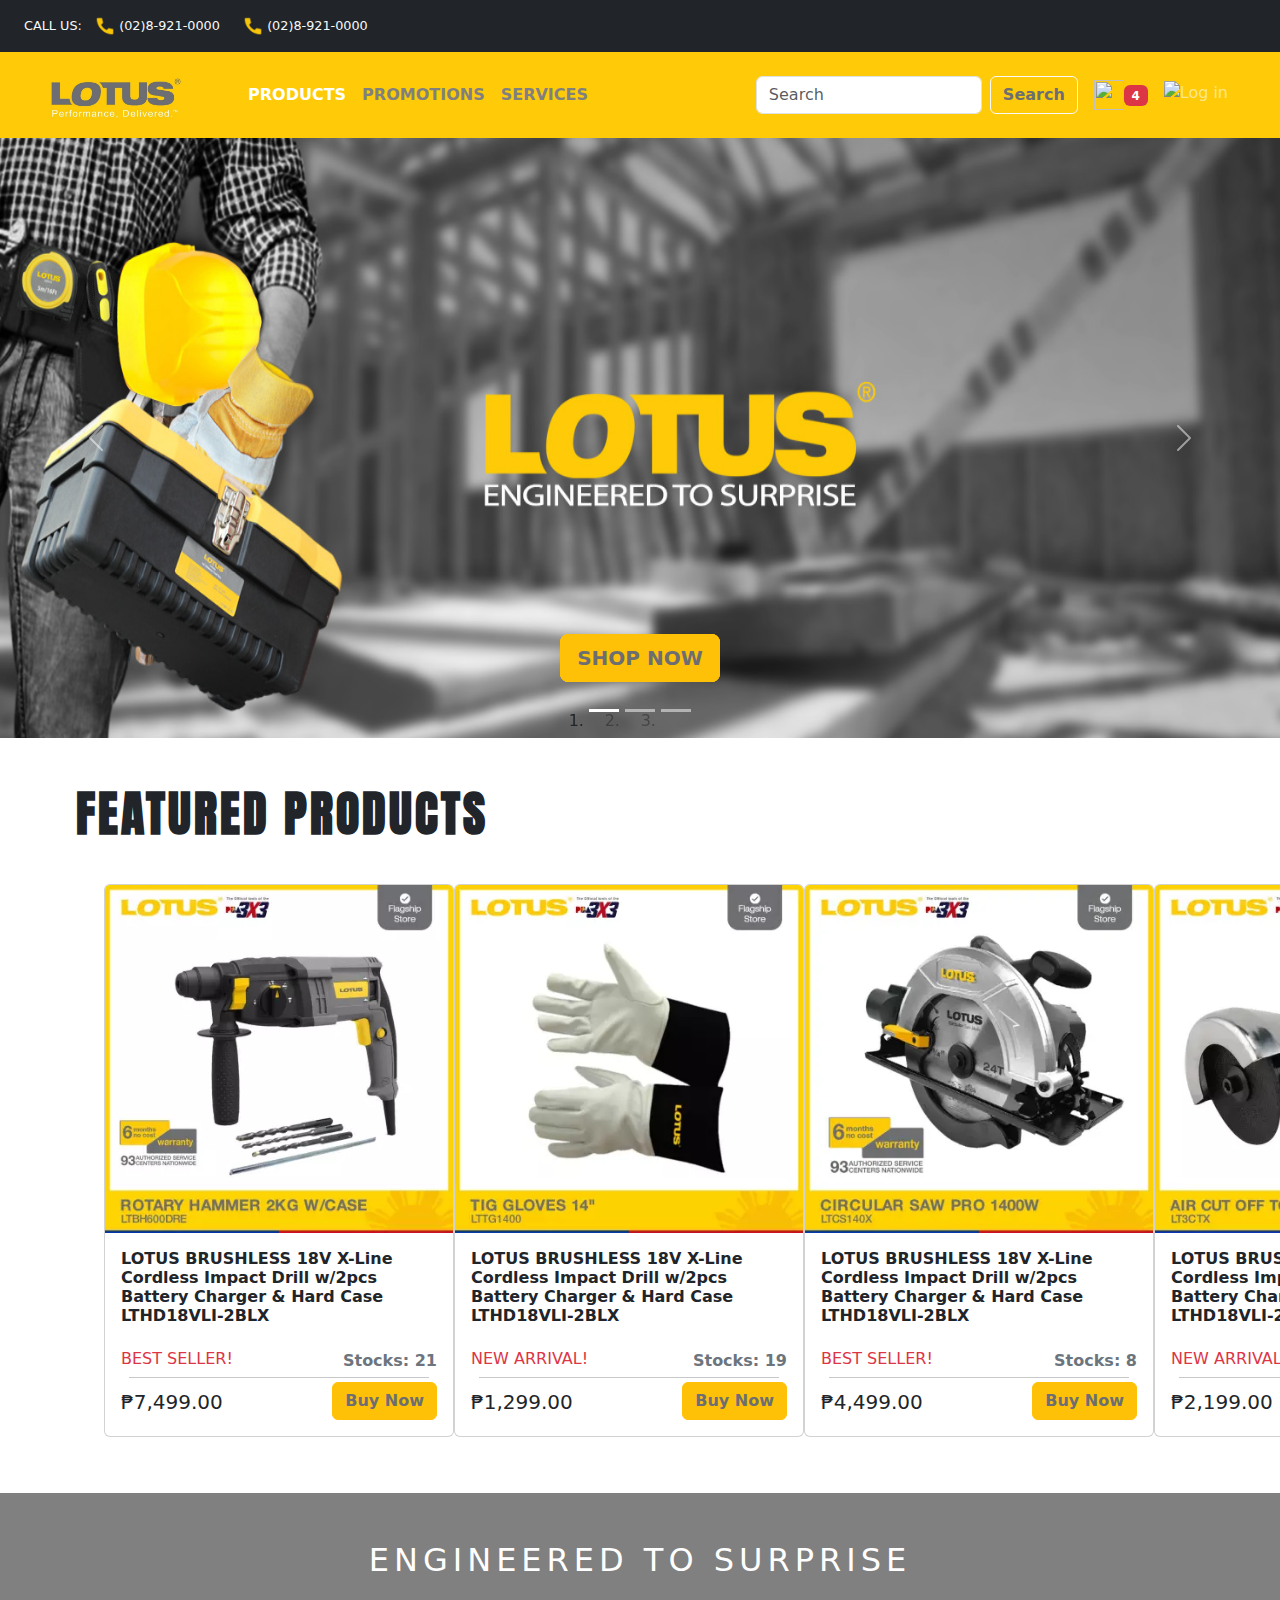
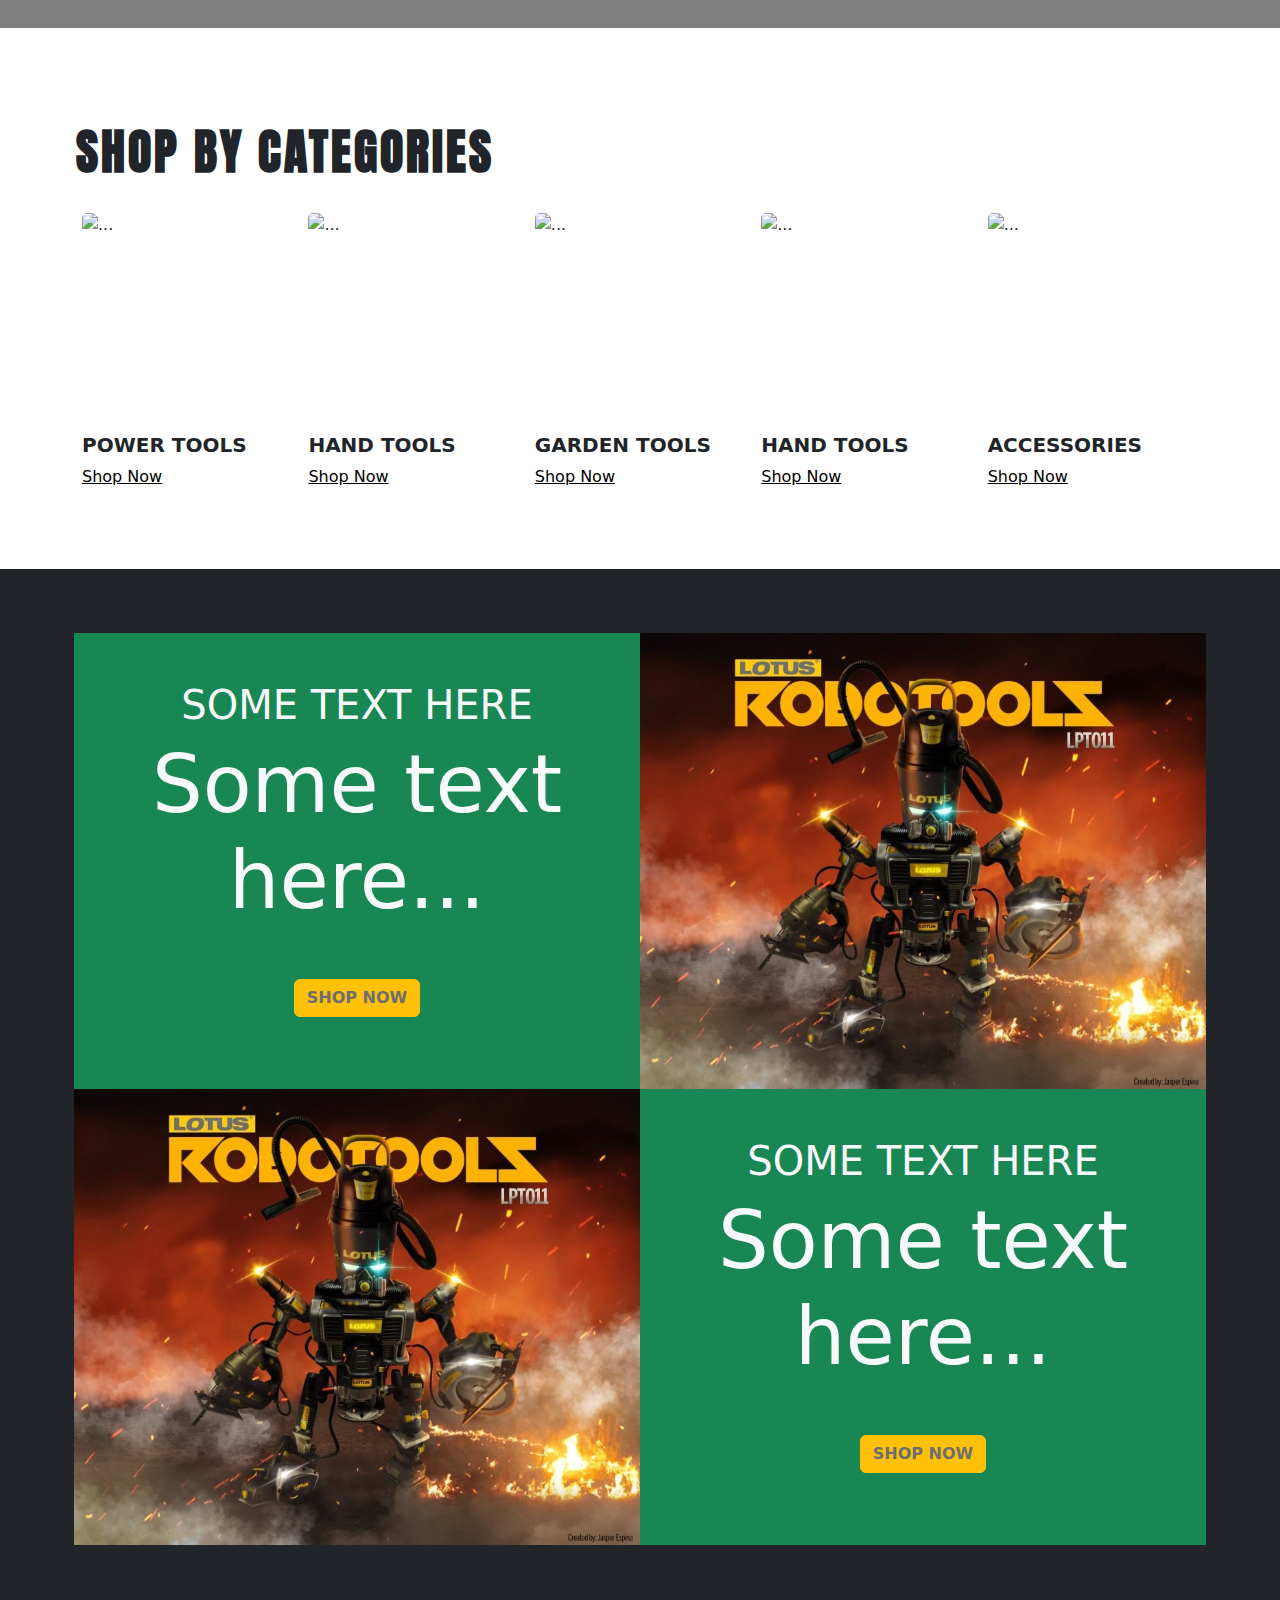
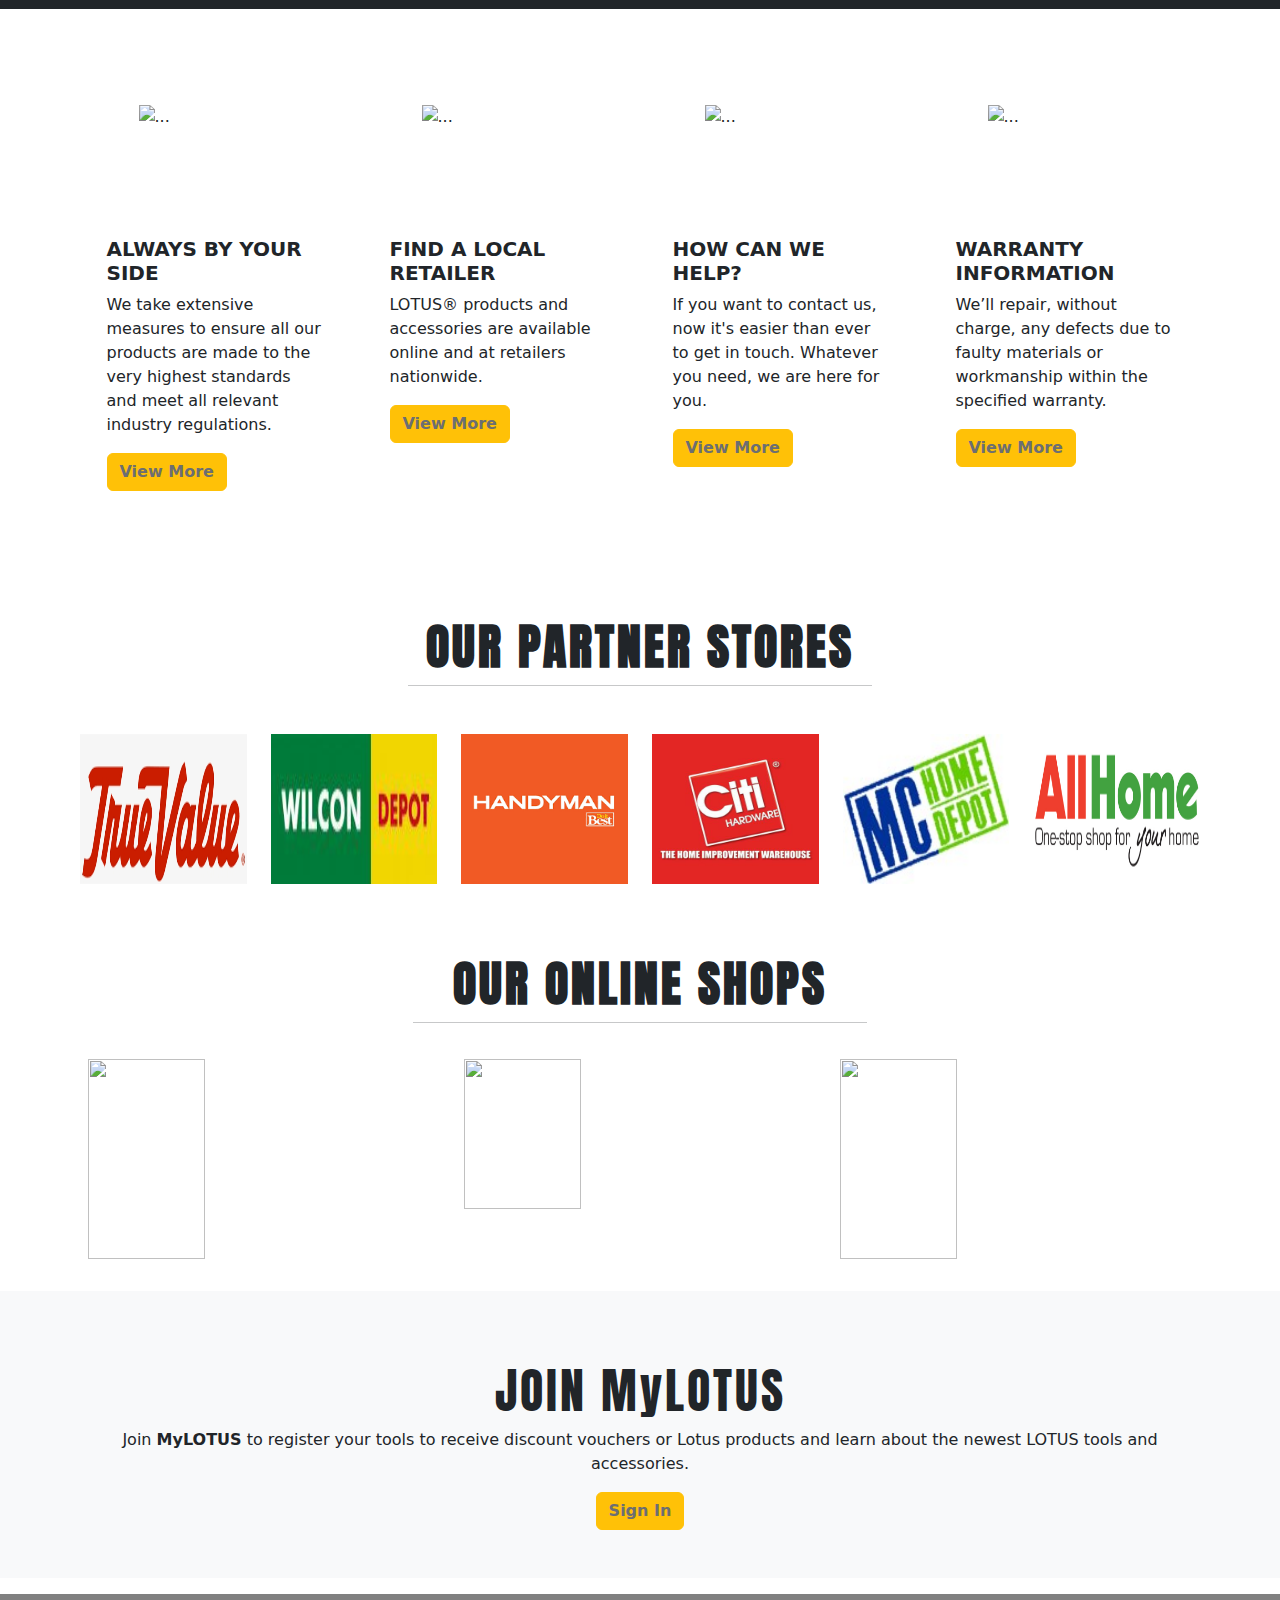
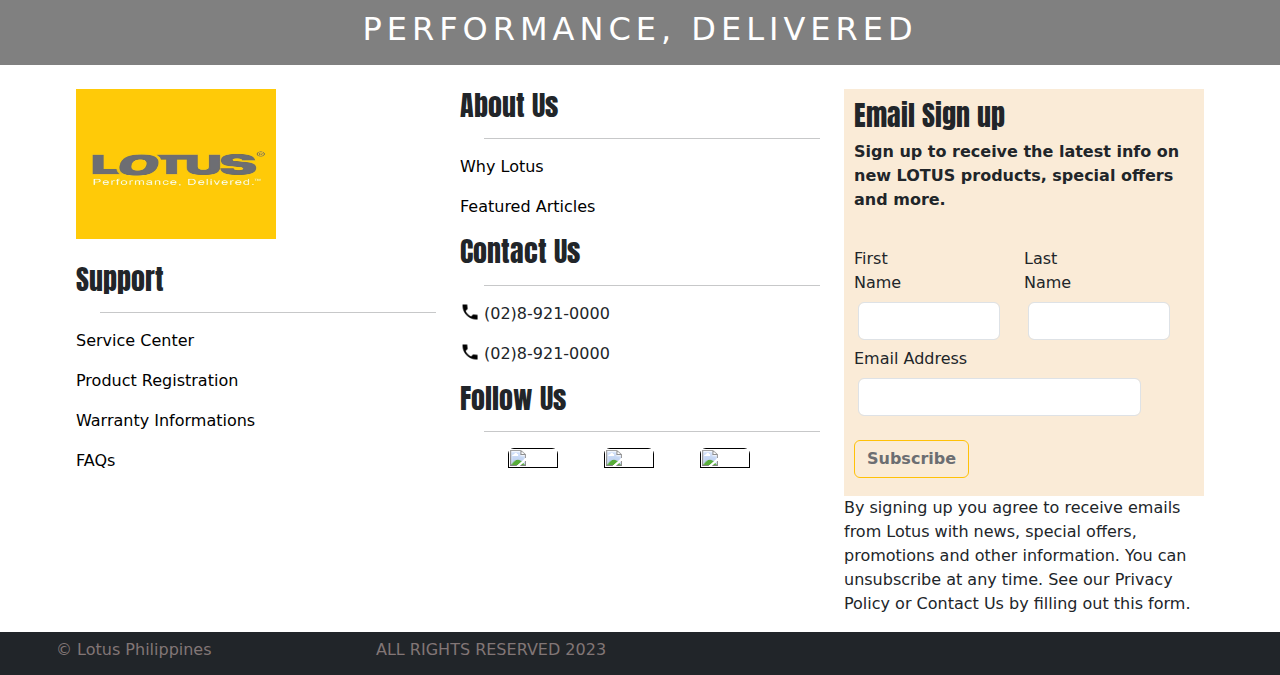
==== index.html @ 12a21626 "first commit" ====
<!DOCTYPE html>
<html lang="en">
<head>
    <meta charset="UTF-8">
    <meta http-equiv="X-UA-Compatible" content="IE=edge">
    <meta name="viewport" content="width=device-width, initial-scale=1.0">
    <title>LOTUS Philippines</title>
    <link href="https://cdn.jsdelivr.net/npm/bootstrap@5.0.2/dist/css/bootstrap.min.css" rel="stylesheet">
    <link rel="preconnect" href="https://fonts.googleapis.com">
    <link rel="preconnect" href="https://fonts.gstatic.com" crossorigin>
    <link href="https://fonts.googleapis.com/css2?family=Anton&display=swap" rel="stylesheet">
    <script src="https://cdn.jsdelivr.net/npm/bootstrap@5.2.3/dist/js/bootstrap.bundle.min.js"></script>
    <link rel="stylesheet" href="./css/style.css">
</head>
<body>
    <header>
        <div class="container-fluid bg-dark text-light">
            <div class="header-cont d-flex gap-3 px-4 py-3 align-content-center">
                <div class="row">
                    <p class="col-md-2 p-0 m-0 text-nowrap">CALL US:</p>
                        <div class="col-md-5 d-flex gap-1">
                            <img width="20px" height="20px" src="./projectassets/icons8-phone-24.png" alt="">
                            <p class="text-nowrap p-0 m-0">(02)8-921-0000</p>
                        </div>
                    <div class="col-md-5 d-flex gap-1">
                        <img width="20px" height="20px" src="./projectassets/icons8-phone-24.png"" alt="">
                        <p class="text-nowrap p-0 m-0">(02)8-921-0000</p>
                    </div>
                </div>
                <div class="d-flex gap-3 align-content-center ms-auto">
                    <a href="#">
                        <img width="25px" src="https://cdn3.iconfinder.com/data/icons/2018-social-media-logotypes/1000/2018_social_media_popular_app_logo_facebook-256.png" alt="">
                    </a>
                    <a href="#">
                        <img width="25px" src="https://cdn2.iconfinder.com/data/icons/social-media-2285/512/1_Twitter3_colored_svg-512.png" alt="">
                    </a>
                    <a href="#">
                        <img width="25px" src="https://cdn2.iconfinder.com/data/icons/social-media-2285/512/1_Instagram_colored_svg_1-128.png" alt="">
                    </a>
                </div>
            </div>
        </div>
    </header>
    <nav class="navbar sticky-top m-0 navbar-expand-lg navbar-dark">
        <div class="container-fluid mx-4">
            <a href="index.html" class="navbar-brand me-5 px-2">
                <img class="wish-zoom" width="140px" height="60px" src="./projectassets/logo-1.jpg" alt="">
            </a>
            <button type="button" class="navbar-toggler" data-bs-toggle="collapse" data-bs-target="#navbarCollapse">
                <span class="navbar-toggler-icon"></span>
            </button>
            <div class="collapse navbar-collapse" id="navbarCollapse">
                <div class="navbar-custom navbar-nav">
                    <a href="./Products.html" class="ms-auto nav-item nav-link active">PRODUCTS</a>
                    <a href="Promotions.html" class="ms-auto nav-item nav-link">PROMOTIONS</a>
                    <a href="services.html" class="ms-auto nav-item nav-link">SERVICES</a>
                </div>
                    <form class="d-flex ms-auto">
                        <input type="text" class="form-control me-sm-2" placeholder="Search">
                        <button type="submit" class="btn btn-outline-light">Search</button>
                    </form>
                    <div class="navbar-nav m-2">
                        <a href="#modalScrollableCenter" data-bs-toggle="modal" class="wish-zoom ms-auto nav-item nav-link"><img width="30px" height="30px" src="https://cdn3.iconfinder.com/data/icons/jolly-icons-free/64/cart_64.png" alt=""><span class="badge bg-danger">4</span></a>
                        <a class="ms-auto wish-zoom nav-item nav-link" href="#modalSignin"  data-bs-toggle="modal"><img width="30px" height="30px" src="https://cdn4.iconfinder.com/data/icons/glyphs/24/icons_user-64.png" alt="Log in"></a>
                </div>
                </div>
            </div>
        </div>
        <!-----------CART Modal-------->
        <div class="modal" id="modalScrollableCenter">
            <div class="modal-dialog modal-lg modal-dialog-centered modal-dialog-scrollable">
            <div class="modal-content rounded-4 shadow-lg">
                <!-- Modal Header -->
                <div class="modal-header mx-3">
                <h3 class="modal-title">Your Cart</h3>
                <button type="button" class="btn-close" data-bs-dismiss="modal"></button>
                </div>
                <div class="modal-body mx-3">
                    <div class="d-md-flex gap-2"><img width="50px" height="50px" src="./projectassets/acc1.jpg" alt=""><p class="mb-0 fw-bolder ms-3">LOTUS BRUSHLESS 18V X-Line Cordless Impact Drill w/2pcs Battery Charger & Hard Case LTHD18VLI-2BLX</p>
                        <button type="button" class="py-0 text-nowrap btn-sm btn btn-danger text-light">Cancel</button>
                        <button type="button" data-bs-target="" class="py-0 text-nowrap btn-sm btn btn-primary text-light" data-href="checkout.html">Check-out</button></div>
                    <hr>
                    <div class="d-md-flex gap-2"><img width="50px" height="50px" src="./projectassets/acc2.jpg" alt=""><p class="mb-0 fw-bolder  ms-3">LOTUS BRUSHLESS 18V X-Line Cordless Impact Drill w/2pcs Battery Charger & Hard Case LTHD18VLI-2BLX</p>
                        <button type="button" class="py-0 text-nowrap btn-sm btn btn-danger text-light">Cancel</button>
                        <button type="button" class="py-0 text-nowrap btn-sm btn btn-primary text-light">Check-out</button></div>
                    <hr>
                    <div class="d-md-flex gap-2"><img width="50px" height="50px" src="./projectassets/acc3.jpg" alt=""><p class="mb-0 fw-bolder  ms-3">LOTUS BRUSHLESS 18V X-Line Cordless Impact Drill w/2pcs Battery Charger & Hard Case LTHD18VLI-2BLX</p>
                        <button type="button" class="py-0 text-nowrap btn-sm btn btn-danger text-light">Cancel</button>
                        <button type="button" class="py-0 text-nowrap btn-sm btn btn-primary text-light">Check-out</button></div>
                    <hr>
                    <div class="d-md-flex gap-2"><img width="50px" height="50px" src="./projectassets/acc1.jpg" alt=""><p class="mb-0 fw-bolder  ms-3">LOTUS BRUSHLESS 18V X-Line Cordless Impact Drill w/2pcs Battery Charger & Hard Case LTHD18VLI-2BLX</p>
                        <button type="button" class="py-0 text-nowrap btn-sm btn btn-danger text-light">Cancel</button>
                        <button type="button" class="py-0 text-nowrap btn-sm btn btn-primary text-light">Check-out</button></div>
                    <hr>
                    <div class="modal-co d-md-flex gap-2"><img width="50px" height="50px" src="./projectassets/acc2.jpg" alt=""><p class="mb-0 fw-bolder  ms-3">LOTUS BRUSHLESS 18V X-Line Cordless Impact Drill w/2pcs Battery Charger & Hard Case LTHD18VLI-2BLX</p>
                        <button type="button gap-2" class="py-0 text-nowrap btn-sm btn btn-success" disabled>Checked-out</button>
                    </div>
                    <hr>
                    <div class="modal-co d-md-flex gap-2"><img width="50px" height="50px" src="./projectassets/acc3.jpg" alt=""><p class="mb-0 fw-bolder ms-3">LOTUS BRUSHLESS 18V X-Line Cordless Impact Drill w/2pcs Battery Charger & Hard Case LTHD18VLI-2BLX</p>
                        <button type="button" class="py-0 text-nowrap btn-sm btn btn-danger" disabled>Cancelled</button>
                    </div>
                    <hr>
                    <div class="modal-co d-md-flex gap-2"><img width="50px" height="50px" src="./projectassets/acc3.jpg" alt=""><p class="mb-0 fw-bolder ms-3">LOTUS BRUSHLESS 18V X-Line Cordless Impact Drill w/2pcs Battery Charger & Hard Case LTHD18VLI-2BLX</p>
                        <button type="button" class="py-0 text-nowrap btn-sm btn btn-danger" disabled>Cancelled</button>
                    </div>
                </div>
            <!-- Modal footer -->
            <div class="modal-footer mx-3">
                <a class="util-btn fw-bolder text-light btn btn-warning" href="Products.html#products">ADD MORE TO CART</a>
                <a class="util-btn fw-bolder text-light btn btn-success" href="checkout.html">CHECK-OUT</a>

        </div>
      </div>
    </div>
  </div>
        <!----------Log-in Modal -->
<div class="modal modal-signin bg-opacity-25" tabindex="-1" role="dialog" id="modalSignin">
    <div class="modal-dialog modal-dialog-centered modal-dialog-scrollable">
      <div class="modal-content rounded-5 shadow">
        <div class="modal-header p-5 pb-4 border-bottom-0">
          <!-- <h1 class="modal-title fs-5" >Modal title</h1> -->
          <h4 class="fw-bold mb-0 fs-2">MyLOTUS Account</h4>
          <button type="button" class="btn-close" data-bs-dismiss="modal" aria-label="Close"></button>
        </div>
        <div class="modal-body p-5 pt-0">
          <form class="my-4">
            <div class="form-floating mb-3">
              <input type="email" class="form-control rounded-3" id="floatingInput" placeholder="name@example.com">
              <label for="floatingInput">Email address</label>
            </div>
            <div class="form-floating mb-3">
              <input type="password" class="form-control rounded-3" id="floatingPassword" placeholder="Password">
              <label for="floatingPassword">Password</label>
            </div>
            <input type="checkbox" value="lsRememberMe" id="rememberMe"> <label for="rememberMe">Remember me</label>
            <a href="myAccount.html" class="w-100 my-2 btn btn-lg rounded-3 btn-warning" type="submit">Sign in</a>
            
            <small class="text-muted">By clicking Sign in, you agree to the terms of use.</small>
            <hr class="my-4 mx-3">
            <a class="text-center text-dark text-decoration-none" href="Create-Account.html"><h4><span class="text-muted">Not a member? </span>Register</h4></a>
            <h5 class="my-3 text-center">or sign in with</h5>
            <div class="d-flex gap-4 justify-content-center">
                <a href="#">
                    <img width="50" class="p-0" src="https://cdn1.iconfinder.com/data/icons/social-media-2285/512/Colored_Facebook3_svg-512.png" alt="">
                </a>
                <a href="#">
                    <img width="50" class="p-0" src="https://cdn2.iconfinder.com/data/icons/social-icons-33/128/Google-512.png" alt="">
                </a>
                <a href="#">
                    <img width="50" class="p-0" src="https://cdn2.iconfinder.com/data/icons/social-media-2285/512/1_Instagram_colored_svg_1-512.png" alt="">
                </a>
            </div>
          </form>
        </div>
      </div>
    </div>
  </div>
    </nav>
    <main>
        <!-------Carousel-->
        <section class="carousel-inner">
                <div id="myCarousel" class="carousel slide" data-bs-ride="carousel">
                    <!-- Carousel indicators -->
                    <ol class="carousel-indicators">
                        <li data-bs-target="#myCarousel" data-bs-slide-to="0" class="active"></li>
                        <li data-bs-target="#myCarousel" data-bs-slide-to="1"></li>
                        <li data-bs-target="#myCarousel" data-bs-slide-to="2"></li>
                    </ol>
                
                    <!-- Wrapper for carousel items -->
                    <div class="carousel-inner">
                        <div class="carousel-item active">
                            <img height="600vh" src="./projectassets/bg-photo1.jpg" class="d-block w-100" alt="Slide 1">
                        </div>
                        <div class="container">
                            <div class="carousel-caption text-center">
                              <p><a class="util-btn btn-lg btn btn-warning" href="#shop-now">SHOP NOW</a></p>
                            </div>
                        </div>
                        <div class="carousel-item">
                            <img height="600vh" src="./projectassets/handtools-bg.png" class="d-block w-100" alt="Slide 2">
                        </div>
                        <div class="container">
                            <div class="carousel-caption text-center">
                              <p><a class="util-btn btn-lg btn btn-warning" href="#shop-now">SHOP NOW</a></p>
                            </div>
                        </div>
                        <div class="carousel-item">
                            <img height="600vh" src="./projectassets/bg-photo6.jpg" class="d-block w-100" alt="Slide 3">
                        </div>
                        <div class="container">
                            <div class="carousel-caption text-center">
                              <p><a class="util-btn btn-lg btn btn-warning" href="#shop-now">SHOP NOW</a></p>
                            </div>
                        </div>
                    </div>
                
                    <!-- Carousel controls -->
                    <a class="carousel-control-prev" href="#myCarousel" data-bs-slide="prev">
                        <span class="carousel-control-prev-icon"></span>
                    </a>
                    <a class="carousel-control-next" href="#myCarousel" data-bs-slide="next">
                        <span class="carousel-control-next-icon"></span>
                    </a>
                </div>
        </section>
        <!-------Features-->
        <section>
            <div class="container-fluid">
               <h2 class="fw-bolder feat-font text-start pb-4 pt-5 px-3 mx-5""> FEATURED PRODUCTS</h2>
            </div>
            <div class="container-inner mx-5 mt-2 mb-5">
        <swiper-container class="mySwiper mx-5 px-2 py-2" init="false">
        <swiper-slide>
            <div class="card" style="width: 350px;">
                <a href="Item-Info.html"><img width="250px" src="./projectassets/powertools1.jpg" class="img-zoom card-img-top" alt="Sample Image"></a>
                <div class="card-body text-left">
                    <h6 class="card-title fw-bold">LOTUS BRUSHLESS 18V X-Line Cordless Impact Drill w/2pcs Battery Charger & Hard Case LTHD18VLI-2BLX</h6>
                    <div class="d-flex justify-content-between">
                        <h6 class="mt-3 mb-0 text-danger">BEST SELLER!</h6>
                        <p class="mt-3 mb-0 fw-bolder text-secondary">Stocks: 21</p>
                    </div>
                        <hr class="mx-2 my-1">
                            <div class="d-flex justify-content-between">
                                <h5 class="mt-2 mb-0">₱7,499.00</h5>
                                <a href="checkout.html" class="feat-btn btn btn-warning">Buy Now</a>
                            </div>
                </div>
            </div>
        </swiper-slide>
        <swiper-slide>
            <div class="card" style="width: 350px;">
                <a href="Item-Info.html">
                    <img src="./projectassets/safety3.jpg" class="img-zoom card-img-top" alt="Sample Image"></a>
                <div class="card-body text-left">
                <h6 class="card-title fw-bold">LOTUS BRUSHLESS 18V X-Line Cordless Impact Drill w/2pcs Battery Charger & Hard Case LTHD18VLI-2BLX</h6>
                <div class="d-flex justify-content-between">
                    <h6 class="mt-3 mb-0 text-danger">NEW ARRIVAL!</h6>
                    <p class="mt-3 mb-0 fw-bolder text-secondary">Stocks: 19</p>
                </div>
                    <hr class="mx-2 my-1">
                        <div class="d-flex justify-content-between">
                            <h5 class="mt-2 mb-0">₱1,299.00</h5>
                                <a href="checkout.html" class="feat-btn btn btn-warning">Buy Now</a>
                            </div>
                </div>
            </div>
        </swiper-slide>
        <swiper-slide>
            <div class="card" style="width: 350px;">
                <a href="Item-Info.html">
                    <img src="./projectassets/powertools3.jpg" class="img-zoom card-img-top" alt="Sample Image"></a>
                <div class="card-body text-left">
                    <h6 class="card-title fw-bold">LOTUS BRUSHLESS 18V X-Line Cordless Impact Drill w/2pcs Battery Charger & Hard Case LTHD18VLI-2BLX</h6>
                    <div class="d-flex justify-content-between">
                        <h6 class="mt-3 mb-0 text-danger">BEST SELLER!</h6>
                        <p class="mt-3 mb-0 fw-bolder text-secondary">Stocks: 8</p>
                    </div>
                            <hr class="mx-2 my-1">
                            <div class="d-flex justify-content-between">
                                <h5 class="mt-2 mb-0">₱4,499.00</h5>
                                <a href="checkout.html" class="feat-btn btn btn-warning">Buy Now</a>
                            </div>
                </div>
            </div>
        </swiper-slide>
        <swiper-slide>
            <div class="card" style="width: 350px;">
                <a href="Item-Info.html">
                    <img src="./projectassets/powertools4.jpg" class="img-zoom card-img-top" alt="Sample Image"></a>
                <div class="card-body text-left">
                    <h6 class="card-title fw-bold">LOTUS BRUSHLESS 18V X-Line Cordless Impact Drill w/2pcs Battery Charger & Hard Case LTHD18VLI-2BLX</h6>
                    <div class="d-flex justify-content-between">
                        <h6 class="mt-3 mb-0 text-danger">NEW ARRIVAL!</h6>
                        <p class="mt-3 mb-0 fw-bolder text-secondary">Stocks: 15</p>
                    </div>
                            <hr class="mx-2 my-1">
                            <div class="d-flex justify-content-between">
                                <h5 class="mt-2 mb-0">₱2,199.00</h5>
                                <a href="checkout.html" class="feat-btn btn btn-warning">Buy Now</a>
                            </div>
                </div>
            </div> 
        </swiper-slide>
        <swiper-slide>
            <div class="card" style="width: 350px;">
                <a href="Item-Info.html">
                    <img src="./projectassets/powertools5.jpg" class="img-zoom card-img-top" alt="Sample Image"></a>
                <div class="card-body text-left">
                    <h6 class="card-title fw-bold">LOTUS BRUSHLESS 18V X-Line Cordless Impact Drill w/2pcs Battery Charger & Hard Case LTHD18VLI-2BLX</h6>
                    <div class="d-flex justify-content-between">
                        <h6 class="mt-3 mb-0 text-danger">NEW ARRIVAL!</h6>
                        <p class="mt-3 mb-0 fw-bolder text-secondary">Stocks: 32</p>
                    </div>
                            <hr class="mx-2 my-1">
                            <div class="d-flex justify-content-between">
                                <h5 class="mt-2 mb-0">₱3,999.00</h5>
                                <a href="checkout.html" class="feat-btn btn btn-warning">Buy Now</a>
                            </div>
                </div>
            </div>
        </swiper-slide>
        <swiper-slide>
            <div class="card" style="width: 350px;">
                <a href="Item-Info.html">
                    <img src="./projectassets/safety2.jpg" class="img-zoom card-img-top" alt="Sample Image"></a>
                <div class="card-body text-left">
                    <h6 class="card-title fw-bold">LOTUS BRUSHLESS 18V X-Line Cordless Impact Drill w/2pcs Battery Charger & Hard Case LTHD18VLI-2BLX</h6>
                    <div class="d-flex justify-content-between">
                        <h6 class="mt-3 mb-0 text-danger">BEST SELLER!</h6>
                        <p class="mt-3 mb-0 fw-bolder text-secondary">Stocks: 2</p>
                    </div>
                    <hr class="mx-2 my-1">
                    <div class="d-flex justify-content-between">
                        <h5 class="mt-2 mb-0">₱2,499.00</h5>
                        <a href="checkout.html" class="feat-btn btn btn-warning">Buy Now</a>
                    </div>
                </div>
            </div>
        </swiper-slide>
        <swiper-slide>
            <div class="card" style="width: 350px;">
                <a href="Item-Info.html">
                    <img src="./projectassets/powertools4.jpg" class="img-zoom card-img-top" alt="Sample Image"></a>
                <div class="card-body text-left">
                    <h6 class="card-title fw-bold">LOTUS BRUSHLESS 18V X-Line Cordless Impact Drill w/2pcs Battery Charger & Hard Case LTHD18VLI-2BLX</h6>
                    <div class="d-flex justify-content-between">
                        <h6 class="mt-3 mb-0 text-danger">NEW ARRIVAL!</h6>
                        <p class="mt-3 mb-0 fw-bolder text-secondary">Stocks: 14</p>
                    </div>
                            <hr class="mx-2 my-1">
                            <div class="d-flex justify-content-between">
                                <h5 class="mt-2 mb-0">₱12,499.00</h5>
                                <a href="checkout.html" class="feat-btn btn btn-warning">Buy Now</a>
                            </div>
                </div>
            </div>  
        </swiper-slide>
        <swiper-slide>
            <div class="card" style="width: 350px;">
                <a href="Item-Info.html">
                    <img src="./projectassets/powertools3.jpg" class="img-zoom card-img-top" alt="Sample Image"></a>
                <div class="card-body text-left">
                    <h6 class="card-title fw-bold">LOTUS BRUSHLESS 18V X-Line Cordless Impact Drill w/2pcs Battery Charger & Hard Case LTHD18VLI-2BLX</h6>
                    <div class="d-flex justify-content-between">
                        <h6 class="mt-3 mb-0 text-danger"">NEW ARRIVAL!</h6>
                        <p class="mt-3 mb-0 fw-bolder text-secondary">Stocks: 26</p>
                    </div>
                            <hr class="mx-2 my-1">
                            <div class="d-flex justify-content-between">
                                <h5 class="mt-2 mb-0">₱8,699.00</h5>
                                <a href="checkout.html" class="feat-btn btn btn-warning">Buy Now</a>
                            </div>
                </div>
            </div>
        </div>
        </section>
        <!-------Banner 1----------->
        <div class="ban container-fluid my-5" id="shop-now">
            <h2 class="text-center py-5 mb-2">ENGINEERED TO SURPRISE</h2>
        </div>
        <!-------Categories------------>
        <section>
            <div class="container-fluid my-5">
                <h2 class="cat-font text-start fw-bolder mx-5 pb-4 pt-5 px-3">SHOP BY CATEGORIES</h2>
                <div class="container align-content-center d-sm-flex flex-1 justify-content-evenly gap-3 mx-auto mt-2 mb-5">
                        <div class="card border-0 mb-3 mx-auto" style="width: 250px;">
                            <img height="220px" src="https://bynder.sbdinc.com/m/20e2e3ee2cfa41ac/Drupal_Small-DCF900P1_A2.jpg" class="cat-zoom card-img-top" alt="...">
                            <div class="card-body text-justify ps-0 pt-0">
                                <h5 class="card-title fw-bolder">POWER TOOLS</h5>
                                <a href="Products.html#products" class="cat-btn mt-3">Shop Now</a>
                            </div>
                        </div>
                        <div class="card border-0 mb-3 mx-auto" style="width: 250px;">
                            <img height="220px" src="https://bynder.sbdinc.com/m/3d20538f004af4b5/Drupal_Small-DW_20V_GFN_Batteries_G2.jpg" class="cat-zoom card-img-top" alt="...">
                            <div class="card-body text-justify ps-0 pt-0">
                                <h5 class="card-title fw-bolder">HAND TOOLS</h5>
                                <a href="Products.html#products" class="cat-btn mt-3">Shop Now</a>
                            </div>
                        </div>
                        <div class="card border-0 mb-3 mx-auto" style="width: 250px;">
                            <img height="220px" src="https://bynder.sbdinc.com/m/59ca34174a8b8f2/Drupal_Small-DCMWP233U2_A5.jpg" class="cat-zoom card-img-top" alt="...">
                            <div class="card-body text-justify ps-0 pt-0">
                                <h5 class="card-title fw-bolder">GARDEN TOOLS</h5>
                                <a href="Products.html#products" class="cat-btn mt-3">Shop Now</a>
                            </div>
                        </div>
                        <div class="card border-0 mb-3 mx-auto" style="width: 250px;">
                            <img height="220px" src="https://bynder.sbdinc.com/m/43bda639029a263f/Drupal_Small-DW_ToughSeries_G1.jpg" class="cat-zoom card-img-top" alt="...">
                            <div class="card-body text-justify ps-0 pt-0">
                                <h5 class="card-title fw-bolder">HAND TOOLS</h5>
                                <a href="Products.html#products" class="cat-btn mt-3">Shop Now</a>
                            </div>
                        </div>      
                        <div class="card border-0 mb-3 mx-auto" style="width: 250px;">
                            <img height="220px" src="https://bynder.sbdinc.com/m/59ca34174a8b8f2/Drupal_Small-DCMWP233U2_A5.jpg" class="cat-zoom card-img-top " alt="...">
                            <div class="card-body text-justify ps-0 pt-0">
                                <h5 class="card-title fw-bolder">ACCESSORIES</h5>
                                <a href="Products.html#products" class="cat-btn mt-3">Shop Now</a>
                            </div>
                        </div>
                </div>
            </div>
        </section>
        <!-------Hero Section--------------->
        <section class="hero container-fluid my-5 bg-dark p-3">
            <div class="container px-3">
            <div class="row mt-5">
                <div class="hero1 col-md-6 p-0">
                    <div class="bg-success p-5 text-justify text-light display-1 text-center h-100" width="100%" width="50%" height="100vh">
                        <h1>SOME TEXT HERE</h1>
                        <p>Some text here...</p>
                        <a class="feat-btn btn btn-warning fw-bold" href="Products.html#products">SHOP NOW</a>
                    </div>
                </div>
                <div class="col-md-6 p-0">
                    <img width="100%" class="bg-dark text-light display-1 text-center h-100" width="50%" height="100vh" src="./projectassets/hero3.jpg" alt="">
                </div>
            </div>
            <div class="row mb-5">
                <div class="col-md-6 p-0">
                    <img width="100%" class="bg-dark text-light display-1 text-center h-100" width="50%" height="100vh" src="./projectassets/hero3.jpg" alt="">
                </div>
                <div class="col-md-6 p-0">
                    <div class="bg-success p-5 text-start text-light display-1 text-center h-100" width="100%" width="50%" height="100vh">
                        <h1>SOME TEXT HERE</h1>
                        <p>Some text here...</p>
                        <a class="feat-btn btn btn-warning fw-bold" href="Products.html#products">SHOP NOW</a>
                    </div>
                    </div>
                </div>
            </div>
        </section>
        <!-------Utilities--------------->
        <section>
            <div class="container-fluid my-5">
                <div class="container align-content-center d-md-flex gap-3 flex-1 justify-content-evenly mx-auto mt-2 mb-5">
                        <div class="card border-0 mb-3 mx-auto" style="width: 250px;">
                            <img width="100px" height="180px" src="https://img.icons8.com/ios-filled/256/headphones.png" class="card-img-top pb-2 pt-5 px-5" alt="...">
                            <div class="card-body text-justify pt-0">
                                <h5 class="card-title fw-bolder">ALWAYS BY YOUR SIDE</h5>
                                <p class="card-text">We take extensive measures to ensure all our products are made to the very highest standards and meet all relevant industry regulations.</p>
                                <a href="#" class="util-btn btn btn-warning">View More</a>
                            </div>
                        </div>
                        <div class="card border-0 mb-3 mx-auto" style="width: 250px;">
                            <img height="180px" src="https://img.icons8.com/material-outlined/256/place-marker.png" class="card-img-top pb-2 pt-5 px-5" alt="...">
                            <div class="card-body text-justify pt-0">
                                <h5 class="card-title fw-bolder">FIND A LOCAL RETAILER</h5>
                                <p class="card-text">LOTUS® products and accessories are available online and at retailers nationwide.</p>
                                <a href="#" class="util-btn btn btn-warning">View More</a>
                            </div>
                        </div>
                        <div class="card border-0 mb-3 mx-auto" style="width: 250px;">
                            <img height="180px" src="https://img.icons8.com/ios-filled/256/messages-mac.png" class="card-img-top pb-2 pt-5 px-5" alt="...">
                            <div class="card-body text-justify pt-0">
                                <h5 class="card-title fw-bolder">HOW CAN WE HELP?</h5>
                                <p class="card-text">If you want to contact us, now it's easier than ever to get in touch.
                                    Whatever you need, we are here for you.</p>
                                <a href="#" class="util-btn btn btn-warning">View More</a>
                            </div>
                        </div>
                        <div class="card border-0 mb-3 mx-auto" style="width: 250px;">
                            <img width="100px" height="180px" src="https://img.icons8.com/ios-filled/256/work.png" class="card-img-top pb-2 pt-5 px-5" alt="...">
                            <div class="card-body text-justify pt-0">
                                <h5 class="card-title fw-bolder">WARRANTY INFORMATION</h5>
                                <p class="card-text">We’ll repair, without charge, any defects due to faulty materials or workmanship within the specified warranty.</p>
                                <a href="#" class="util-btn btn btn-warning">View More</a>
                            </div>
                        </div>
                </div>
            </div>
        </section>
        <!-------Stores--------------->
        <section class="mt-5 pt-5 mx-5">
            <div class="container-fluid h-25 mb-3">
                <h2 class="store-font text-center fw-bolder">OUR PARTNER STORES</h2>
                <hr class="underline">
                    <div class="row h-25 mx-2 py-3">
                        <img height="150px" class="col-sm-2 mb-2" src="./projectassets/truevalue-logo.png" alt="">
                        <img height="150px" class="col-sm-2 mb-2" src="./projectassets/wilcon-logo.jpg" alt="">
                        <img height="150px" class="col-sm-2 mb-2" src="./projectassets/handyman-logo.png" alt="">
                        <img height="150px" class="col-sm-2 mb-2" src="./projectassets/citihardwarre-logo.jpg" alt="">
                        <img height="150px" class="col-sm-2 mb-2" src="./projectassets/mchome-logo.jpg" alt="">
                        <img height="150px" class="col-sm-2 mb-2" src="./projectassets/AllHome-logo.jpg" alt="">
                    </div>
                    <div class="container-fluid h-25 mt-5">
                        <h2 class="store-font text-center fw-bolder pb-0">OUR ONLINE SHOPS</h2>
                        <hr class="underline">
                            <div class="row h-25 pb-3 pt-1 px-3">
                                <img height="200" class="col-sm-4" src="https://logolook.net/wp-content/uploads/2022/01/Lazada-Logo.png" alt="">
                                <img height="150" class="col-sm-4" src="https://www.philretailers.com/wp-content/uploads/2018/02/shopee-logo.png" alt="">
                                <img height="200" class="col-sm-4" src="https://brandlogos.net/wp-content/uploads/2022/05/tiktok_shop-logo_brandlogos.net_5ewfz.png" alt="">
                            </div>
                        </div>
                    </div>

                </div>
            </div>
        </section>
        <!-------Sign In----------------->
        <section class="bg-light py-5"> 
            <div class="container-fluid h-50 ">
                <div class="container justify-content-center text-center">
                    <img class="mx-auto mb-3" width="100" src="https://cdn-icons-png.flaticon.com/512/0/191.png" alt="">
                    <h2 class="si-font si-text-size fw-lighter">JOIN MyLOTUS</h2>
                    <p>Join <span class="fw-bolder">MyLOTUS</span> to register your tools to receive discount vouchers or Lotus products and learn about the newest LOTUS tools and accessories.</p>
                    <a class="feat-btn btn btn-warning" href="Create-Account.html">Sign In</a>
                </div>
            </div>
        </section>
        <!-------Footer Banner--------------->
        <div class="ban container-fluid mt-3">
            <h2 class="text-center  py-3">PERFORMANCE, DELIVERED</h2>
        </div>
    </main>
    <!---------FOOTER----------->
    <footer id="footer">
        <div class="footer-inner">
            <div class="row mx-5 px-3 pt-3 wrapper clearfix">
                <div class="col-md-4 flex-1">
                    <div class="footer-logo mb-4">
                        <a href="#">
                            <img width="200px" height="150px" src="./projectassets/logo.jpg" alt="">
                        </a>
                    </div>
                    <div class="footer-support">
                        <h3 class="foot-font">Support</h3>
                        <hr class="ms-4">
                        <p><a href="#">Service Center</a></p>
                        <p><a href="#">Product Registration</a></p>
                        <p><a href="#">Warranty Informations</a></p>
                        <p><a href="#">FAQs</a></p>
                    </div>
                </div>
                <div class="col-md-4 ">
                    <div class="foot">
                        <div>
                            <h3 class="foot-font footer-about">About Us</h3>
                            <hr class="ms-4">    
                            <p><a href="">Why Lotus</a></p>
                            <p><a href="">Featured Articles</a></p>
                        </div>
                        <div>
                        <h3 class="footer-contact foot-font">Contact Us</h3>
                            <hr class="ms-4">
                            <div>
                            <div class="col-md-4 d-flex gap-1">
                                <img width="20px" height="20px" src="./projectassets/phone-icon.png" alt="">
                                <p class="text-nowrap">(02)8-921-0000</p>
                            </div>
                            <div class="col-md-4 d-flex gap-1">
                                <img width="20px" height="20px" src="./projectassets/phone-icon.png"" alt="">
                                <p class="text-nowrap">(02)8-921-0000</p>
                            </div>
                            </div>
                        </div>
                        <div>
                            <h3 class="foot-font">Follow Us</h3>
                        </div>
                        <hr class="ms-4">
                        <div class="socials row mt-3 px-5 pb-2">
                            <div class="col"><a href="">
                                <img class="rounded img-fluid" width="50px" height="50px" src="https://cdn3.iconfinder.com/data/icons/2018-social-media-logotypes/1000/2018_social_media_popular_app_logo_facebook-256.png" alt=""></a></div>
                            <div class="col"><a href="">
                                <img class="rounded img-fluid" width="50px" height="50px" src="https://cdn2.iconfinder.com/data/icons/social-media-2285/512/1_Twitter3_colored_svg-512.png" alt=""></a></div>
                            <div class="col"><a href="">
                                <img class="rounded img-fluid" width="50px" height="50px" src="https://cdn2.iconfinder.com/data/icons/social-media-2285/512/1_Instagram_colored_svg_1-128.png" alt=""></a></div>
                        </div>
                    </div>
                </div>
                <div class="col-md-4">
                    <div class="foot">
                        <form class="footer-form footer-form" action="">
                                <h3 class="foot-font">Email Sign up</h3>
                                <p class="my-1">Sign up to receive the latest info on new LOTUS products, special offers and more.</p>
                                <table>
                                <tr>
                                    <td class="td1">
                                        <label for="" class="col-sm-5 col-form-label">First Name</label>
                                        <div class="col-sm-10">
                                        <input type="text" class="form-control ms-1" >
                                    </div>
                                        
                                    </td>
                                    <td class="td2">
                                        <label for="" class="col-sm-5 col-form-label">Last Name</label>
                                        <div class="col-sm-10">
                                        <input type="text" class="form-control ms-1">
                                    </td>
                                </tr>
                                <br>
                                <tr>
                                    <td class="td3" colspan="2">
                                    <label for="" class="col-sm-5 col-form-label">Email Address</label>
                                    <div class="col-sm-10">
                                    <input type="email" class="form-control ms-1"><br>
                                    <a href="#footer" class="btn btn-outline-warning mb-2">Subscribe</a>
                                    </td></div>
                                </tr>
                                </table>
                        </form>
                    </div>
                <div>
                    <p>By signing up you agree to receive emails from Lotus with news, special offers, promotions and other information. You can unsubscribe at any time. See our Privacy Policy or Contact Us by filling out this form.</p>
                </div>
            </div>
        </div>
        <div class="footer-ann bg-dark">
            <div class="col-md-3"><h2 class="ms-2 px-5 py-2 textt-wrap">© Lotus Philippines</h2></div>
            <div class="col-md-9"><h2 class="ms-2 px-5 py-2">ALL RIGHTS RESERVED 2023</h2></div>
        </div>
    </footer>
    <!-------Chat Us-->
    <div>
        <a href="#myForm" onclick="openForm()" class="open-button">
        <img width="75px" src="https://cdn4.iconfinder.com/data/icons/social-media-flat-7/64/Social-media_FB-Messenger-256.png" alt=""></a>
        <div class="chat-popup" id="myForm">
        <form action="/action_page.php" class="form-container">
        <h1>Chat</h1>
        <label for="msg"><b>Message</b></label>
        <textarea placeholder="Type message.." name="msg" required></textarea>
        <button type="submit" class="btn">Send</button>
        <button type="button" class="btn cancel" onclick="closeForm()">Close</button>
        </form>
        </div>
    </div>
    <!---------Java Scripts--------->
    <script src="JS/chatboxscript.js"></script>
    <script src="https://cdn.jsdelivr.net/npm/swiper@9/swiper-element-bundle.min.js"></script>
    <script src="./JS/jQueryscript.js"></script>
    
</body>
</html>
---- css/style.css ----
@import url('https://fonts.googleapis.com/css2?family=Anton&display=swap');

        *{
            margin: 0;
            padding: 0;
            box-sizing: border-box;
        }
    
        .navbar {
            background-color: #ffca08;
        }
        .navbar-custom a {
            color: grey;
            font-weight: 700;
        }
        a {
            text-decoration: none;
            color: #000;
        }
        .header-cont {
            font-size: .8rem;
        }
        .footer-ann {
            display: flex;
            background-color: #000;
            color: rgb(130, 118, 118);
            width: 100%;
        }
        .footer-ann h2 {
            font-size: 1rem;
        }
        .footer-form {
            background: antiquewhite;
            padding: 10px;
        }
        .ban {
            background-color: grey;
            color: #fff;
            font-size: 4rem;
            letter-spacing: 5px;
        }
        .my-1{
            font-weight: bolder;
        }
        swiper-container {
            width: auto;
            height:auto;
            display: flex;
        }
        swiper-slide {
            display: flex;
            font-size: 16px;
            justify-content: center;
            align-items: center;
        }
        swiper-slide img {
            display: block;
            width: auto;
            height: auto;
            object-fit: cover;
        }
        .underline {
            margin: auto;
            width: 40%;
            margin-bottom:2rem;
        }
        .hero {
            height: 160%;
        }
        .img-zoom {
            transition: transform .3s ease-in;
        }
        .img-zoom:hover {
            -ms-transform: scale(1.05); /* IE 9 */
            -webkit-transform: scale(1.05); /* Safari 3-8 */
            transform: scale(1.05); 
        }
        .util-btn:hover, .feat-btn:hover, .si-btn:hover  {
            background-color:#6c6e72;
            color: white;
        }
        .cat-btn {
            text-decoration: underline;
        }
        .cat-btn:hover{
            font-size: 1.125rem;
            text-decoration: none;
            color: black;
        }
        .btn{
            font-weight: bolder;
            color: #6c6e72;
        }
        .cat-zoom {
            transition: transform .3s ease-in;
        }
        .cat-zoom:hover {
            -ms-transform: scale(1.05); /* IE 9 */
            -webkit-transform: scale(1.05); /* Safari 3-8 */
            transform: scale(1.01); 
        }
        .wish-zoom {
            transition: transform .3s ease;
        }
        .wish-zoom:hover {
            -ms-transform: scale(1.05); /* IE 9 */
            -webkit-transform: scale(1.05); /* Safari 3-8 */
            transform: scale(1.05); 
        }
        .feat-font, .cat-font, .store-font, .si-font, .page-font {
            font-size: 3rem;
            font-family: 'Anton', sans-serif;
            letter-spacing: 3px;
        }
        .foot-font {
            font-family: 'Anton', sans-serif;

        }
        .modal-backdrop {
            z-index: -1;
        }
        .modal.active {
            filter: blur(8px);
            -webkit-filter: blur(8px);
        }
        .modal-co{
            color: transparent;
            text-shadow: #111 0 0 3px;
        }
        .modal-sheet .modal-dialog {
            width: 380px;
            transition: bottom .75s ease-in-out;
        }
        .modal-sheet .modal-footer {
            padding-bottom: 2rem;
        }

        .modal-alert .modal-dialog {
            width: 380px;
        }
        .breadcrumb-item + .breadcrumb-item::before {
            content: ">";
        }
        .open-button {
            opacity: 0.8;
            position: fixed;
            bottom: 18px;
            right: 18px;
          }
          /* The popup chat - hidden by default */
          .chat-popup {
            display: none;
            position: fixed;
            bottom: 0;
            right: 15px;
            border: 3px solid #f1f1f1;
            z-index: 9;
          }
          /* Add styles to the form container */
          .form-container {
            max-width: 300px;
            padding: 10px;
            background-color: white;
          }
          /* Full-width textarea */
          .form-container textarea {
            width: 100%;
            padding: 15px;
            margin: 5px 0 22px 0;
            border: none;
            background: #f1f1f1;
            resize: none;
            min-height: 200px;
          }
          /* When the textarea gets focus, do something */
          .form-container textarea:focus {
            background-color: #ddd;
            outline: none;
          }
          /* Set a style for the submit/send button */
          .form-container .btn {
            background-color: #04AA6D;
            color: white;
            padding: 16px 20px;
            border: none;
            cursor: pointer;
            width: 100%;
            margin-bottom:10px;
            opacity: 0.8;
          }
          /* Add a red background color to the cancel button */
          .form-container .cancel {
            background-color: red;
          }
          /* Add some hover effects to buttons */
          .form-container .btn:hover, .open-button:hover {
            opacity: 1;
          }
          .accordion-button::after {
            background-image: url("data:image/svg+xml,%3csvg viewBox='0 0 16 16' fill='%23333' xmlns='http://www.w3.org/2000/svg'%3e%3cpath fill-rule='evenodd' d='M8 0a1 1 0 0 1 1 1v6h6a1 1 0 1 1 0 2H9v6a1 1 0 1 1-2 0V9H1a1 1 0 0 1 0-2h6V1a1 1 0 0 1 1-1z' clip-rule='evenodd'/%3e%3c/svg%3e");
            transform: scale(.7) !important;
          }
          .accordion-button:not(.collapsed)::after {
            background-image: url("data:image/svg+xml,%3csvg viewBox='0 0 16 16' fill='%23333' xmlns='http://www.w3.org/2000/svg'%3e%3cpath fill-rule='evenodd' d='M0 8a1 1 0 0 1 1-1h14a1 1 0 1 1 0 2H1a1 1 0 0 1-1-1z' clip-rule='evenodd'/%3e%3c/svg%3e");
          }
          .hr-t {
            height: 3px;
          }
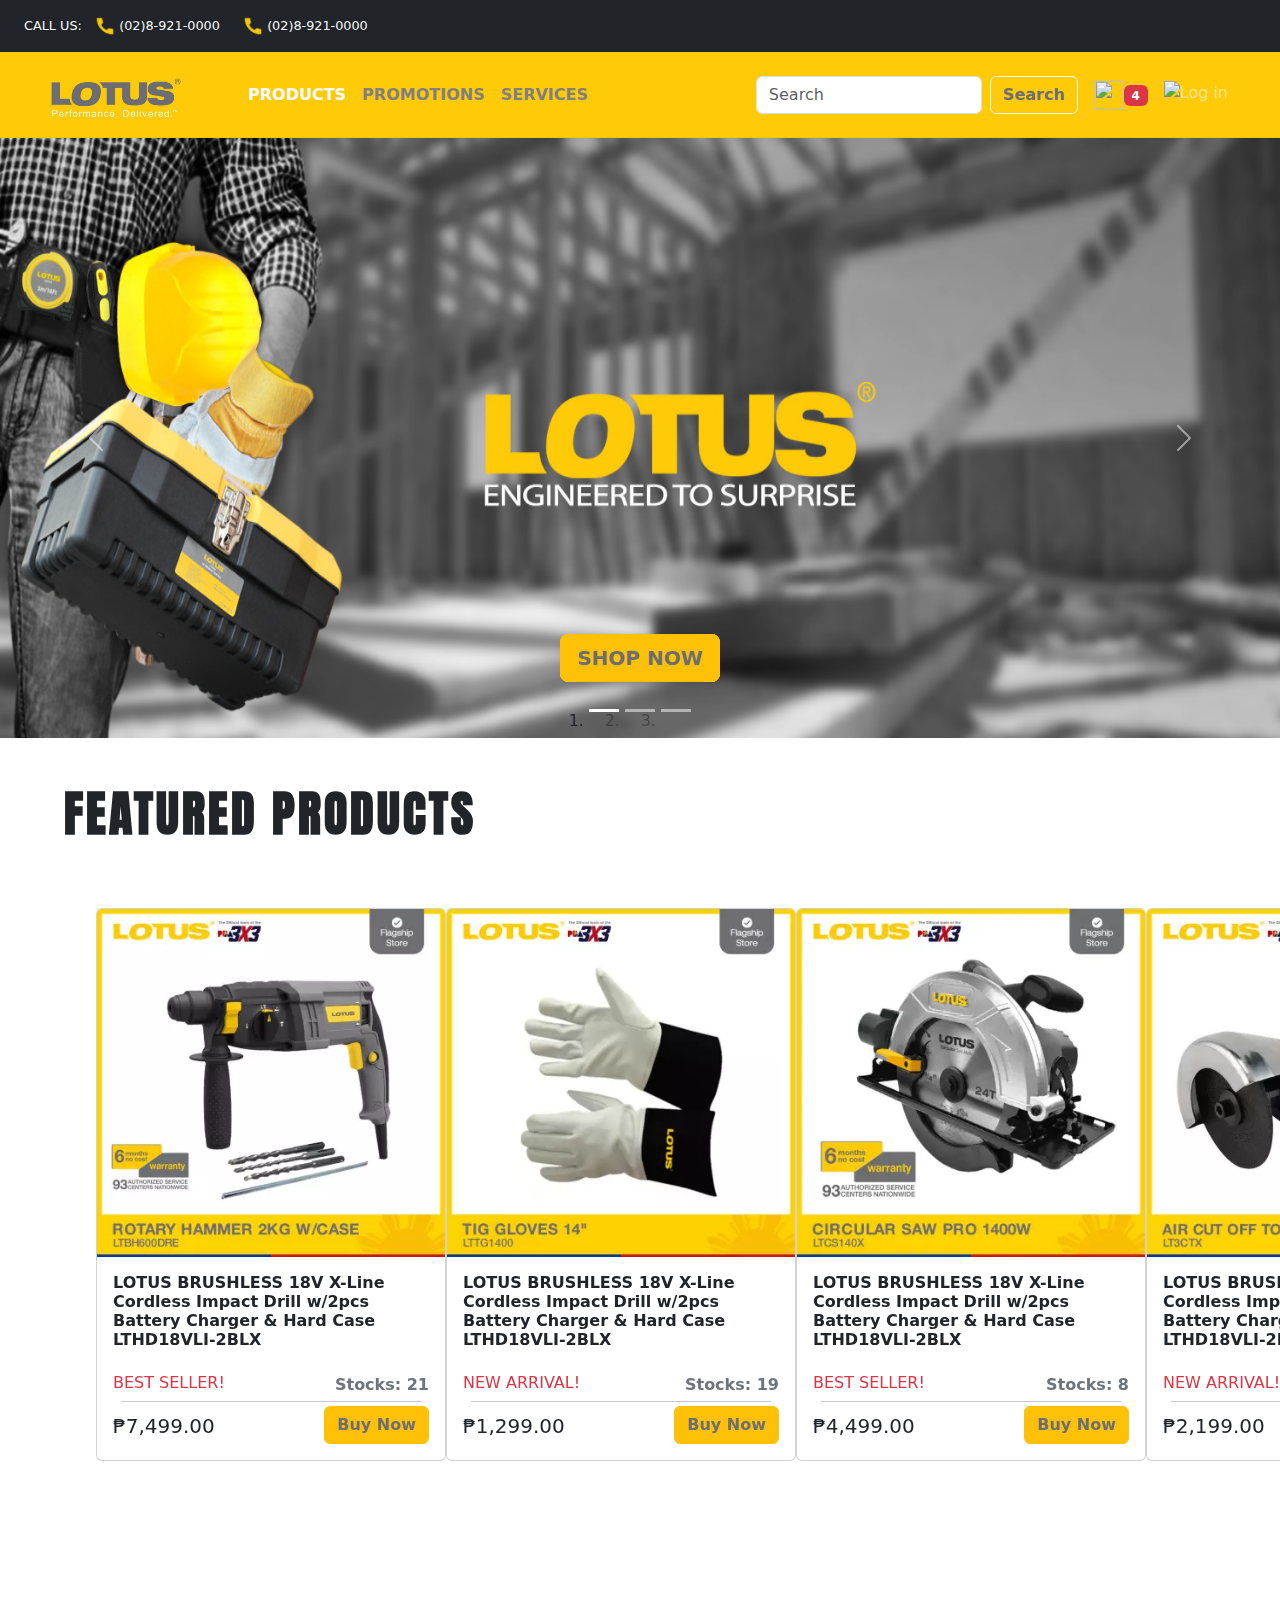
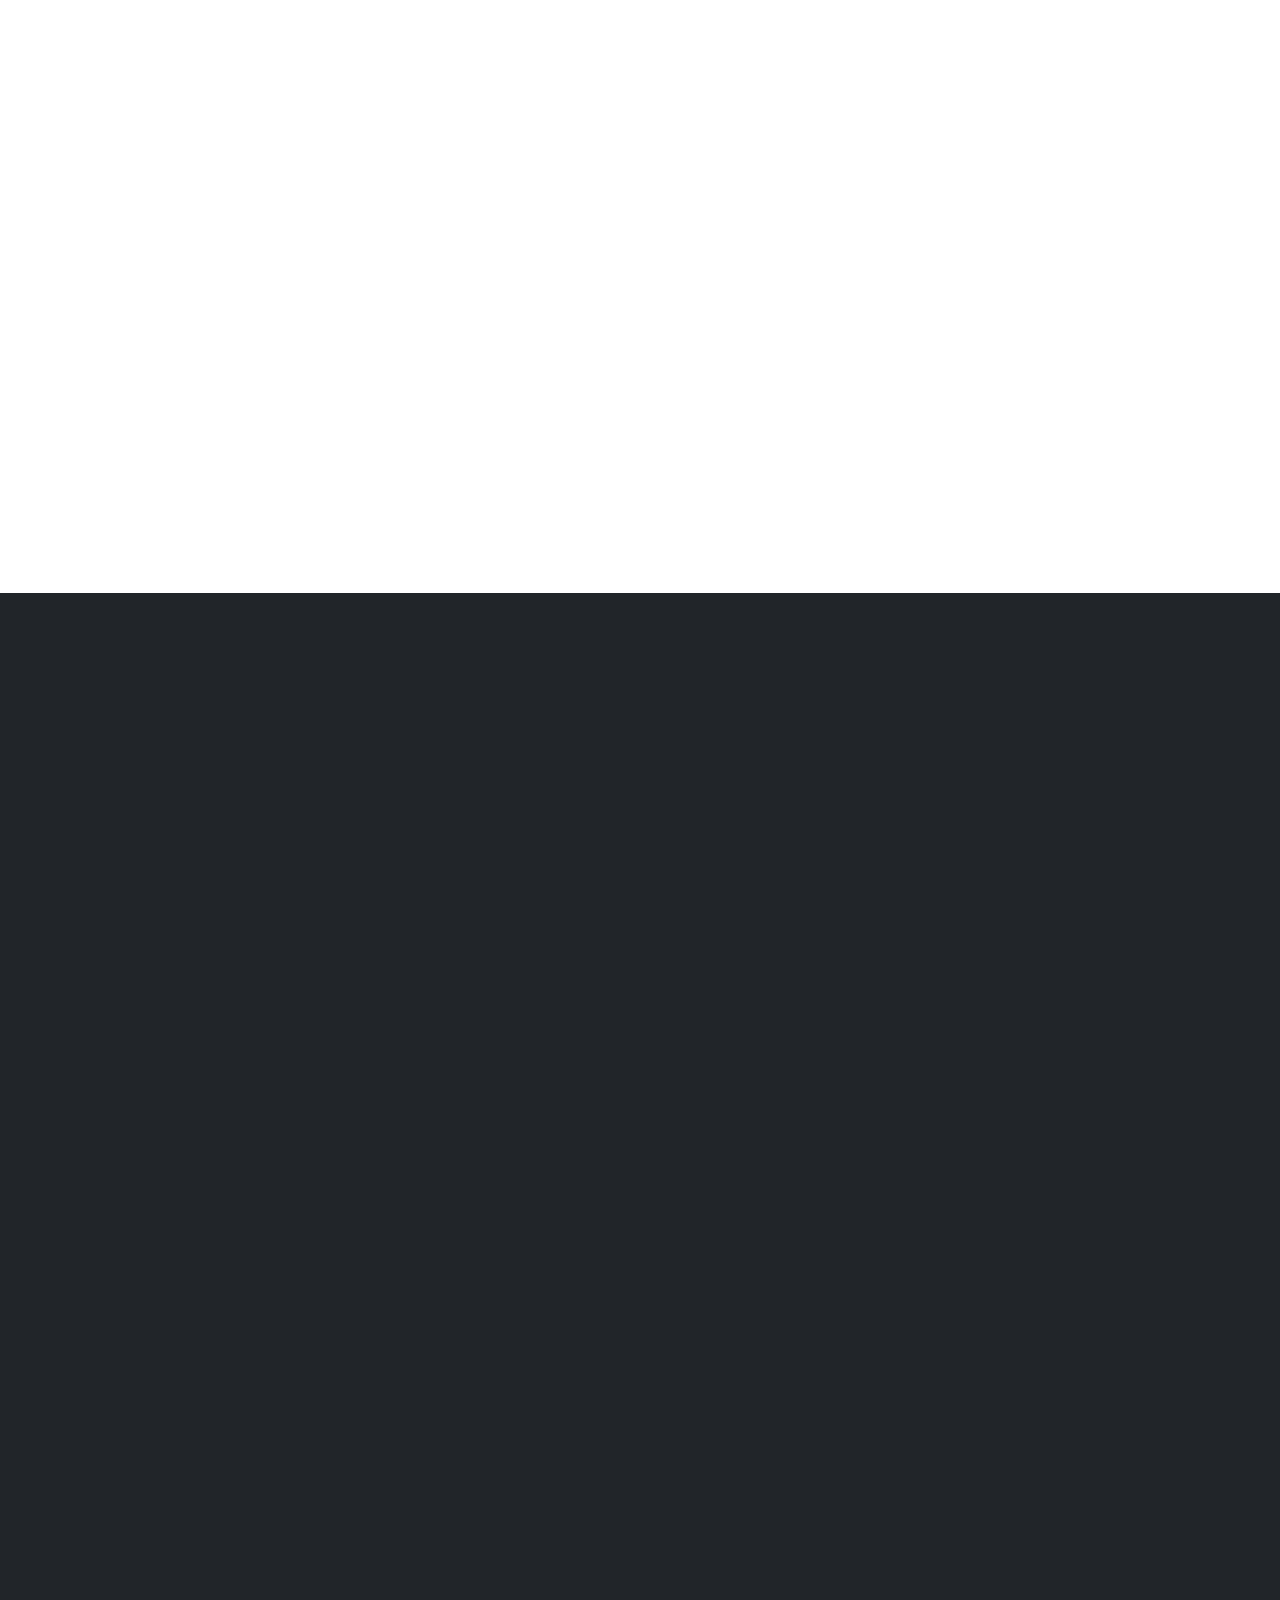
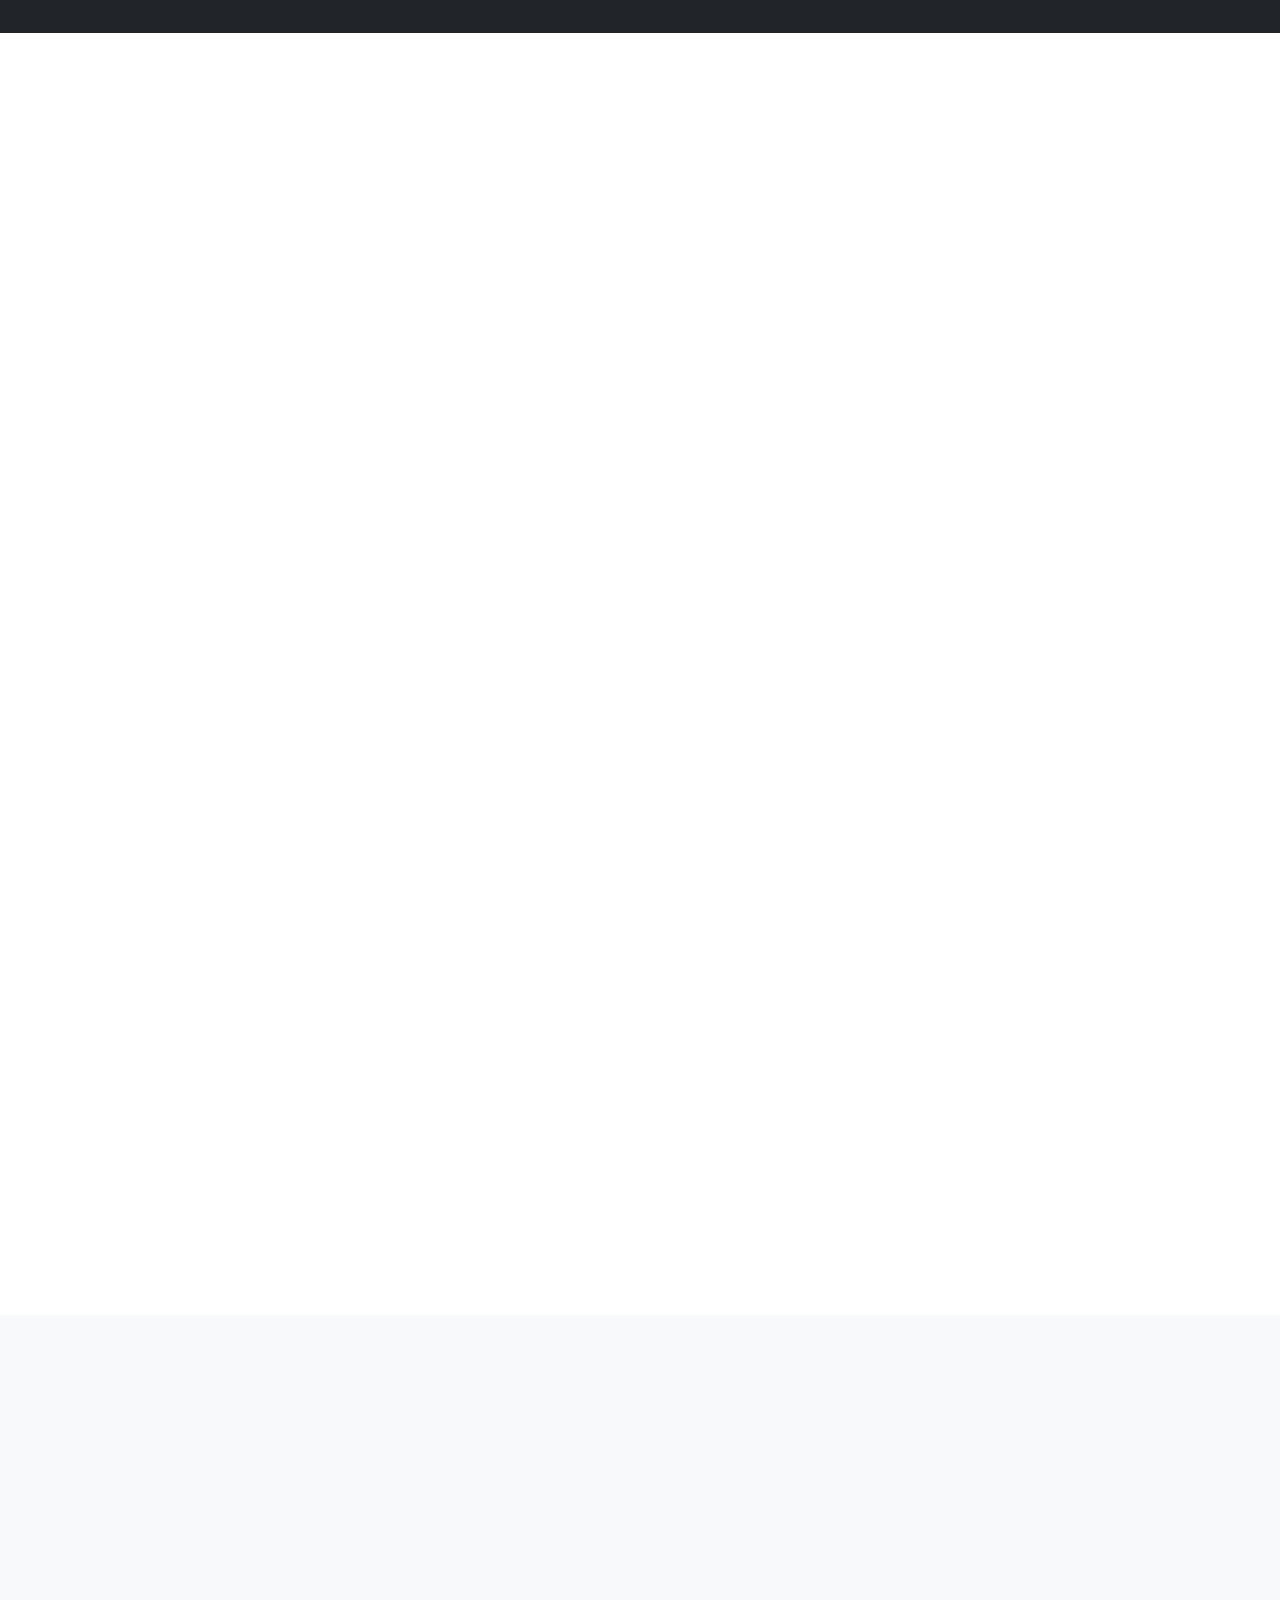
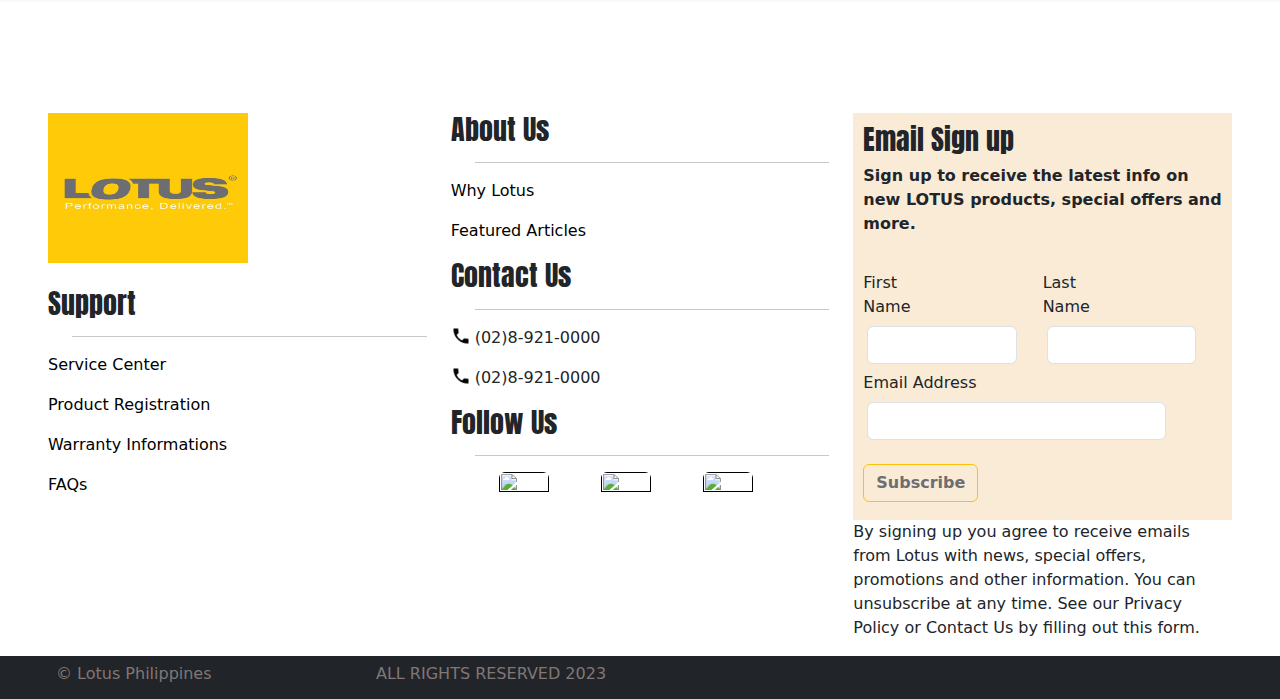
==== commit c3c0a3d6: "added scroll effect on index" ====
--- a/index.html
+++ b/index.html
@@ -11,6 +11,8 @@
     <link href="https://fonts.googleapis.com/css2?family=Anton&display=swap" rel="stylesheet">
     <script src="https://cdn.jsdelivr.net/npm/bootstrap@5.2.3/dist/js/bootstrap.bundle.min.js"></script>
     <link rel="stylesheet" href="./css/style.css">
+    <link href="https://unpkg.com/aos@2.3.1/dist/aos.css" rel="stylesheet">
+    <script src="https://unpkg.com/aos@2.3.1/dist/aos.js"></script>
 </head>
 <body>
     <header>
@@ -205,12 +207,13 @@
                 </div>
         </section>
         <!-------Features-->
-        <section>
-            <div class="container-fluid">
-               <h2 class="fw-bolder feat-font text-start pb-4 pt-5 px-3 mx-5""> FEATURED PRODUCTS</h2>
+        <section data-aos="fade-up"
+        data-aos-duration="3000">
+            <div class="container-fluid px-5">
+               <h2 class="fw-bolder feat-font text-start p-5 px-3"> FEATURED PRODUCTS</h2>
             </div>
             <div class="container-inner mx-5 mt-2 mb-5">
-        <swiper-container class="mySwiper mx-5 px-2 py-2" init="false">
+        <swiper-container class="mySwiper px-5 py-2" init="false">
         <swiper-slide>
             <div class="card" style="width: 350px;">
                 <a href="Item-Info.html"><img width="250px" src="./projectassets/powertools1.jpg" class="img-zoom card-img-top" alt="Sample Image"></a>
@@ -356,43 +359,49 @@
         </div>
         </section>
         <!-------Banner 1----------->
-        <div class="ban container-fluid my-5" id="shop-now">
+        <div class="ban container-fluid my-5" id="shop-now" data-aos="zoom-in-up">
             <h2 class="text-center py-5 mb-2">ENGINEERED TO SURPRISE</h2>
         </div>
         <!-------Categories------------>
-        <section>
+        <section data-aos="fade-up"
+        data-aos-duration="3000">
             <div class="container-fluid my-5">
                 <h2 class="cat-font text-start fw-bolder mx-5 pb-4 pt-5 px-3">SHOP BY CATEGORIES</h2>
                 <div class="container align-content-center d-sm-flex flex-1 justify-content-evenly gap-3 mx-auto mt-2 mb-5">
-                        <div class="card border-0 mb-3 mx-auto" style="width: 250px;">
+                        <div class="card border-0 mb-3 mx-auto" style="width: 250px;" data-aos="fade-up"
+                        data-aos-duration="3000">
                             <img height="220px" src="https://bynder.sbdinc.com/m/20e2e3ee2cfa41ac/Drupal_Small-DCF900P1_A2.jpg" class="cat-zoom card-img-top" alt="...">
                             <div class="card-body text-justify ps-0 pt-0">
                                 <h5 class="card-title fw-bolder">POWER TOOLS</h5>
                                 <a href="Products.html#products" class="cat-btn mt-3">Shop Now</a>
                             </div>
                         </div>
-                        <div class="card border-0 mb-3 mx-auto" style="width: 250px;">
+                        <div class="card border-0 mb-3 mx-auto" style="width: 250px;" data-aos="fade-up"
+                        data-aos-duration="3000">
                             <img height="220px" src="https://bynder.sbdinc.com/m/3d20538f004af4b5/Drupal_Small-DW_20V_GFN_Batteries_G2.jpg" class="cat-zoom card-img-top" alt="...">
                             <div class="card-body text-justify ps-0 pt-0">
                                 <h5 class="card-title fw-bolder">HAND TOOLS</h5>
                                 <a href="Products.html#products" class="cat-btn mt-3">Shop Now</a>
                             </div>
                         </div>
-                        <div class="card border-0 mb-3 mx-auto" style="width: 250px;">
+                        <div class="card border-0 mb-3 mx-auto" style="width: 250px;" data-aos="fade-up"
+                        data-aos-duration="3000">
                             <img height="220px" src="https://bynder.sbdinc.com/m/59ca34174a8b8f2/Drupal_Small-DCMWP233U2_A5.jpg" class="cat-zoom card-img-top" alt="...">
                             <div class="card-body text-justify ps-0 pt-0">
                                 <h5 class="card-title fw-bolder">GARDEN TOOLS</h5>
                                 <a href="Products.html#products" class="cat-btn mt-3">Shop Now</a>
                             </div>
                         </div>
-                        <div class="card border-0 mb-3 mx-auto" style="width: 250px;">
+                        <div class="card border-0 mb-3 mx-auto" style="width: 250px;" data-aos="fade-up"
+                        data-aos-duration="3000">
                             <img height="220px" src="https://bynder.sbdinc.com/m/43bda639029a263f/Drupal_Small-DW_ToughSeries_G1.jpg" class="cat-zoom card-img-top" alt="...">
                             <div class="card-body text-justify ps-0 pt-0">
                                 <h5 class="card-title fw-bolder">HAND TOOLS</h5>
                                 <a href="Products.html#products" class="cat-btn mt-3">Shop Now</a>
                             </div>
                         </div>      
-                        <div class="card border-0 mb-3 mx-auto" style="width: 250px;">
+                        <div class="card border-0 mb-3 mx-auto" style="width: 250px;" data-aos="fade-up"
+                        data-aos-duration="3000">
                             <img height="220px" src="https://bynder.sbdinc.com/m/59ca34174a8b8f2/Drupal_Small-DCMWP233U2_A5.jpg" class="cat-zoom card-img-top " alt="...">
                             <div class="card-body text-justify ps-0 pt-0">
                                 <h5 class="card-title fw-bolder">ACCESSORIES</h5>
@@ -403,25 +412,25 @@
             </div>
         </section>
         <!-------Hero Section--------------->
-        <section class="hero container-fluid my-5 bg-dark p-3">
+        <section class="hero container-fluid my-5 bg-dark p-3" >
             <div class="container px-3">
             <div class="row mt-5">
-                <div class="hero1 col-md-6 p-0">
+                <div class="hero1 col-md-6 p-0" data-aos="zoom-in-up"> 
                     <div class="bg-success p-5 text-justify text-light display-1 text-center h-100" width="100%" width="50%" height="100vh">
                         <h1>SOME TEXT HERE</h1>
                         <p>Some text here...</p>
                         <a class="feat-btn btn btn-warning fw-bold" href="Products.html#products">SHOP NOW</a>
                     </div>
                 </div>
-                <div class="col-md-6 p-0">
+                <div class="col-md-6 p-0"  data-aos="zoom-in-up">
                     <img width="100%" class="bg-dark text-light display-1 text-center h-100" width="50%" height="100vh" src="./projectassets/hero3.jpg" alt="">
                 </div>
             </div>
             <div class="row mb-5">
-                <div class="col-md-6 p-0">
+                <div class="col-md-6 p-0"  data-aos="zoom-in-up">
                     <img width="100%" class="bg-dark text-light display-1 text-center h-100" width="50%" height="100vh" src="./projectassets/hero3.jpg" alt="">
                 </div>
-                <div class="col-md-6 p-0">
+                <div class="col-md-6 p-0"  data-aos="zoom-in-up">
                     <div class="bg-success p-5 text-start text-light display-1 text-center h-100" width="100%" width="50%" height="100vh">
                         <h1>SOME TEXT HERE</h1>
                         <p>Some text here...</p>
@@ -432,10 +441,12 @@
             </div>
         </section>
         <!-------Utilities--------------->
-        <section>
+        <section data-aos="fade-up"
+        data-aos-duration="3000">
             <div class="container-fluid my-5">
                 <div class="container align-content-center d-md-flex gap-3 flex-1 justify-content-evenly mx-auto mt-2 mb-5">
-                        <div class="card border-0 mb-3 mx-auto" style="width: 250px;">
+                        <div class="card border-0 mb-3 mx-auto" style="width: 250px;" data-aos="fade-up"
+                        data-aos-duration="3000">
                             <img width="100px" height="180px" src="https://img.icons8.com/ios-filled/256/headphones.png" class="card-img-top pb-2 pt-5 px-5" alt="...">
                             <div class="card-body text-justify pt-0">
                                 <h5 class="card-title fw-bolder">ALWAYS BY YOUR SIDE</h5>
@@ -443,7 +454,8 @@
                                 <a href="#" class="util-btn btn btn-warning">View More</a>
                             </div>
                         </div>
-                        <div class="card border-0 mb-3 mx-auto" style="width: 250px;">
+                        <div class="card border-0 mb-3 mx-auto" style="width: 250px;" data-aos="fade-up"
+                        data-aos-duration="3000">
                             <img height="180px" src="https://img.icons8.com/material-outlined/256/place-marker.png" class="card-img-top pb-2 pt-5 px-5" alt="...">
                             <div class="card-body text-justify pt-0">
                                 <h5 class="card-title fw-bolder">FIND A LOCAL RETAILER</h5>
@@ -451,7 +463,8 @@
                                 <a href="#" class="util-btn btn btn-warning">View More</a>
                             </div>
                         </div>
-                        <div class="card border-0 mb-3 mx-auto" style="width: 250px;">
+                        <div class="card border-0 mb-3 mx-auto" style="width: 250px;" data-aos="fade-up"
+                        data-aos-duration="3000">
                             <img height="180px" src="https://img.icons8.com/ios-filled/256/messages-mac.png" class="card-img-top pb-2 pt-5 px-5" alt="...">
                             <div class="card-body text-justify pt-0">
                                 <h5 class="card-title fw-bolder">HOW CAN WE HELP?</h5>
@@ -460,7 +473,8 @@
                                 <a href="#" class="util-btn btn btn-warning">View More</a>
                             </div>
                         </div>
-                        <div class="card border-0 mb-3 mx-auto" style="width: 250px;">
+                        <div class="card border-0 mb-3 mx-auto" style="width: 250px;" data-aos="fade-up"
+                        data-aos-duration="3000">
                             <img width="100px" height="180px" src="https://img.icons8.com/ios-filled/256/work.png" class="card-img-top pb-2 pt-5 px-5" alt="...">
                             <div class="card-body text-justify pt-0">
                                 <h5 class="card-title fw-bolder">WARRANTY INFORMATION</h5>
@@ -472,9 +486,10 @@
             </div>
         </section>
         <!-------Stores--------------->
-        <section class="mt-5 pt-5 mx-5">
+        <section class="mt-5 pt-5 mx-5" data-aos="fade-up"
+        data-aos-duration="3000">
             <div class="container-fluid h-25 mb-3">
-                <h2 class="store-font text-center fw-bolder">OUR PARTNER STORES</h2>
+                <h2 class="store-font text-center fw-bolder" >OUR PARTNER STORES</h2>
                 <hr class="underline">
                     <div class="row h-25 mx-2 py-3">
                         <img height="150px" class="col-sm-2 mb-2" src="./projectassets/truevalue-logo.png" alt="">
@@ -501,23 +516,24 @@
         <!-------Sign In----------------->
         <section class="bg-light py-5"> 
             <div class="container-fluid h-50 ">
-                <div class="container justify-content-center text-center">
+                <div class="container justify-content-center text-center" data-aos="fade-up"
+                data-aos-duration="3000">
                     <img class="mx-auto mb-3" width="100" src="https://cdn-icons-png.flaticon.com/512/0/191.png" alt="">
-                    <h2 class="si-font si-text-size fw-lighter">JOIN MyLOTUS</h2>
+                    <h2 class="si-font si-text-size fw-lighter" >JOIN MyLOTUS</h2>
                     <p>Join <span class="fw-bolder">MyLOTUS</span> to register your tools to receive discount vouchers or Lotus products and learn about the newest LOTUS tools and accessories.</p>
                     <a class="feat-btn btn btn-warning" href="Create-Account.html">Sign In</a>
                 </div>
             </div>
         </section>
         <!-------Footer Banner--------------->
-        <div class="ban container-fluid mt-3">
+        <div class="ban container-fluid mt-3" data-aos="zoom-in">
             <h2 class="text-center  py-3">PERFORMANCE, DELIVERED</h2>
         </div>
     </main>
     <!---------FOOTER----------->
     <footer id="footer">
         <div class="footer-inner">
-            <div class="row mx-5 px-3 pt-3 wrapper clearfix">
+            <div class="row px-5 pt-3">
                 <div class="col-md-4 flex-1">
                     <div class="footer-logo mb-4">
                         <a href="#">
@@ -626,6 +642,7 @@
         </div>
     </div>
     <!---------Java Scripts--------->
+    <script src="JS/aosScript.js"></script>
     <script src="JS/chatboxscript.js"></script>
     <script src="https://cdn.jsdelivr.net/npm/swiper@9/swiper-element-bundle.min.js"></script>
     <script src="./JS/jQueryscript.js"></script>
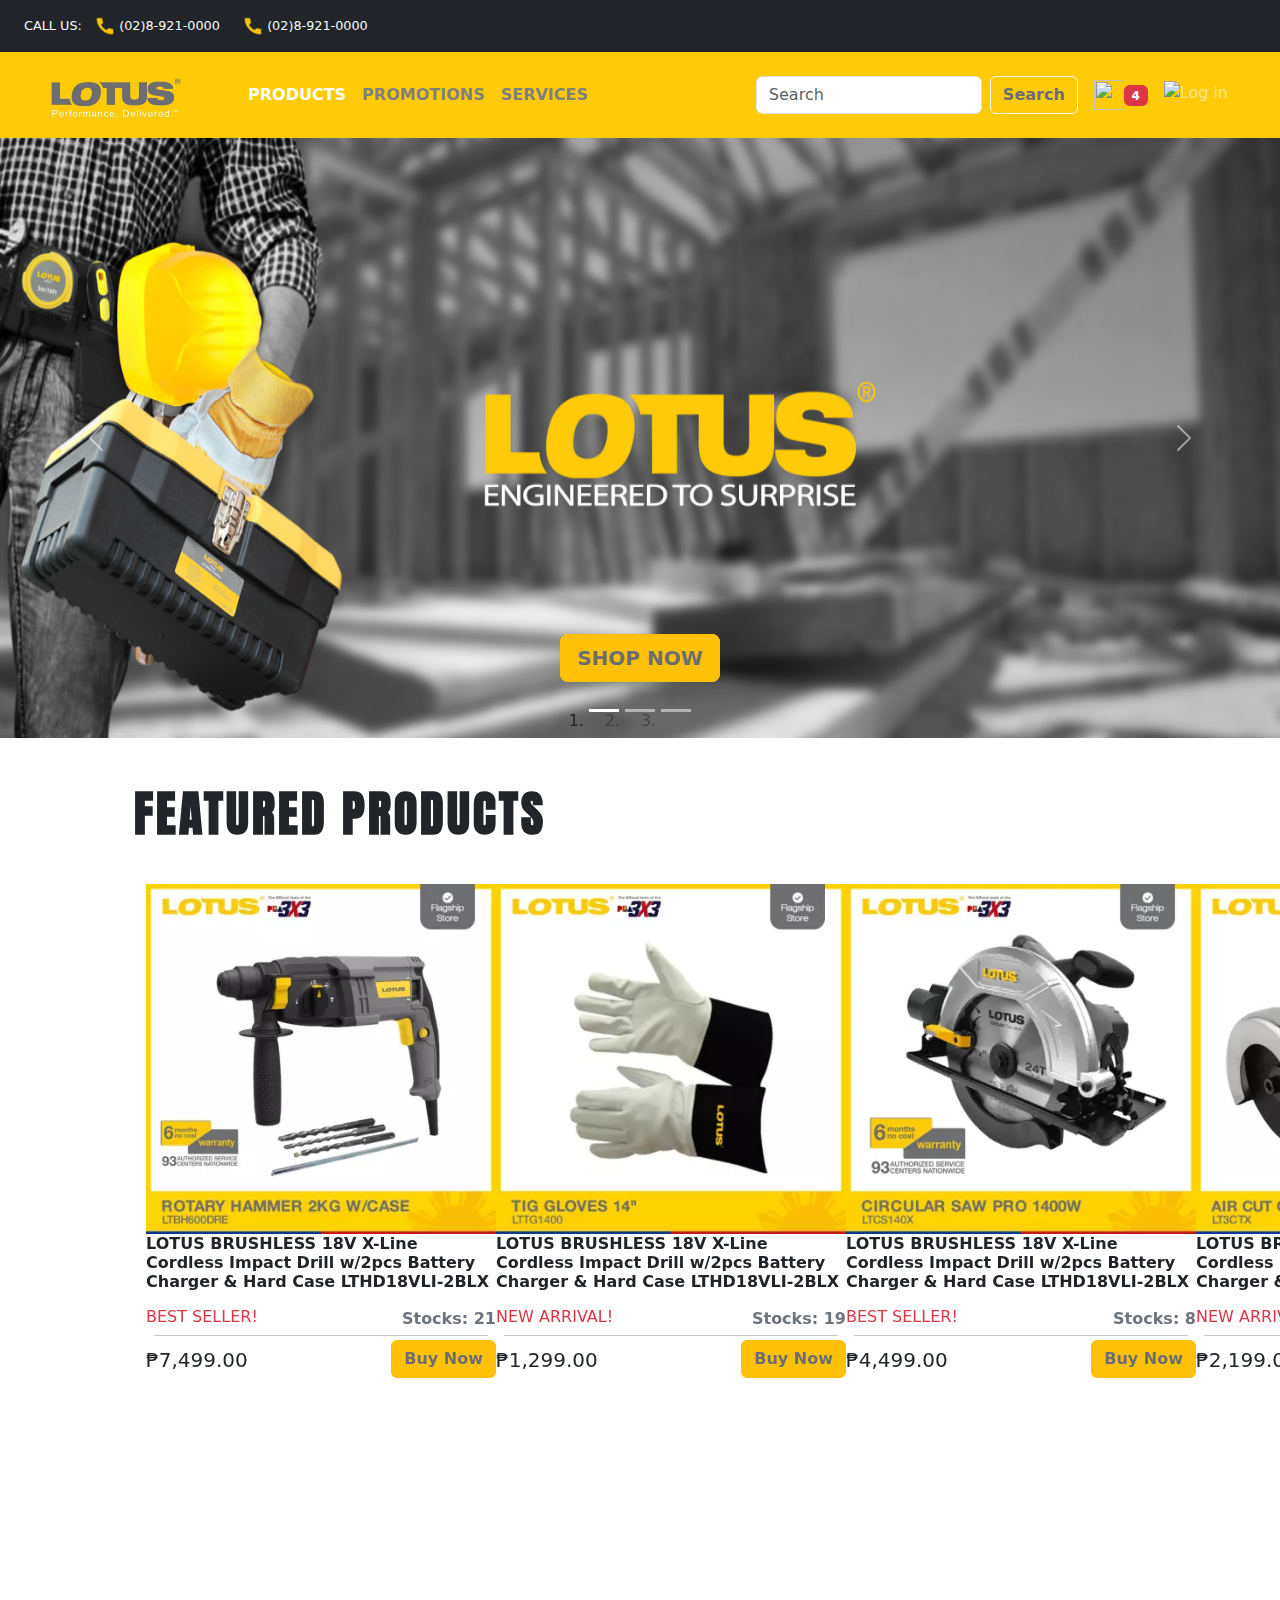
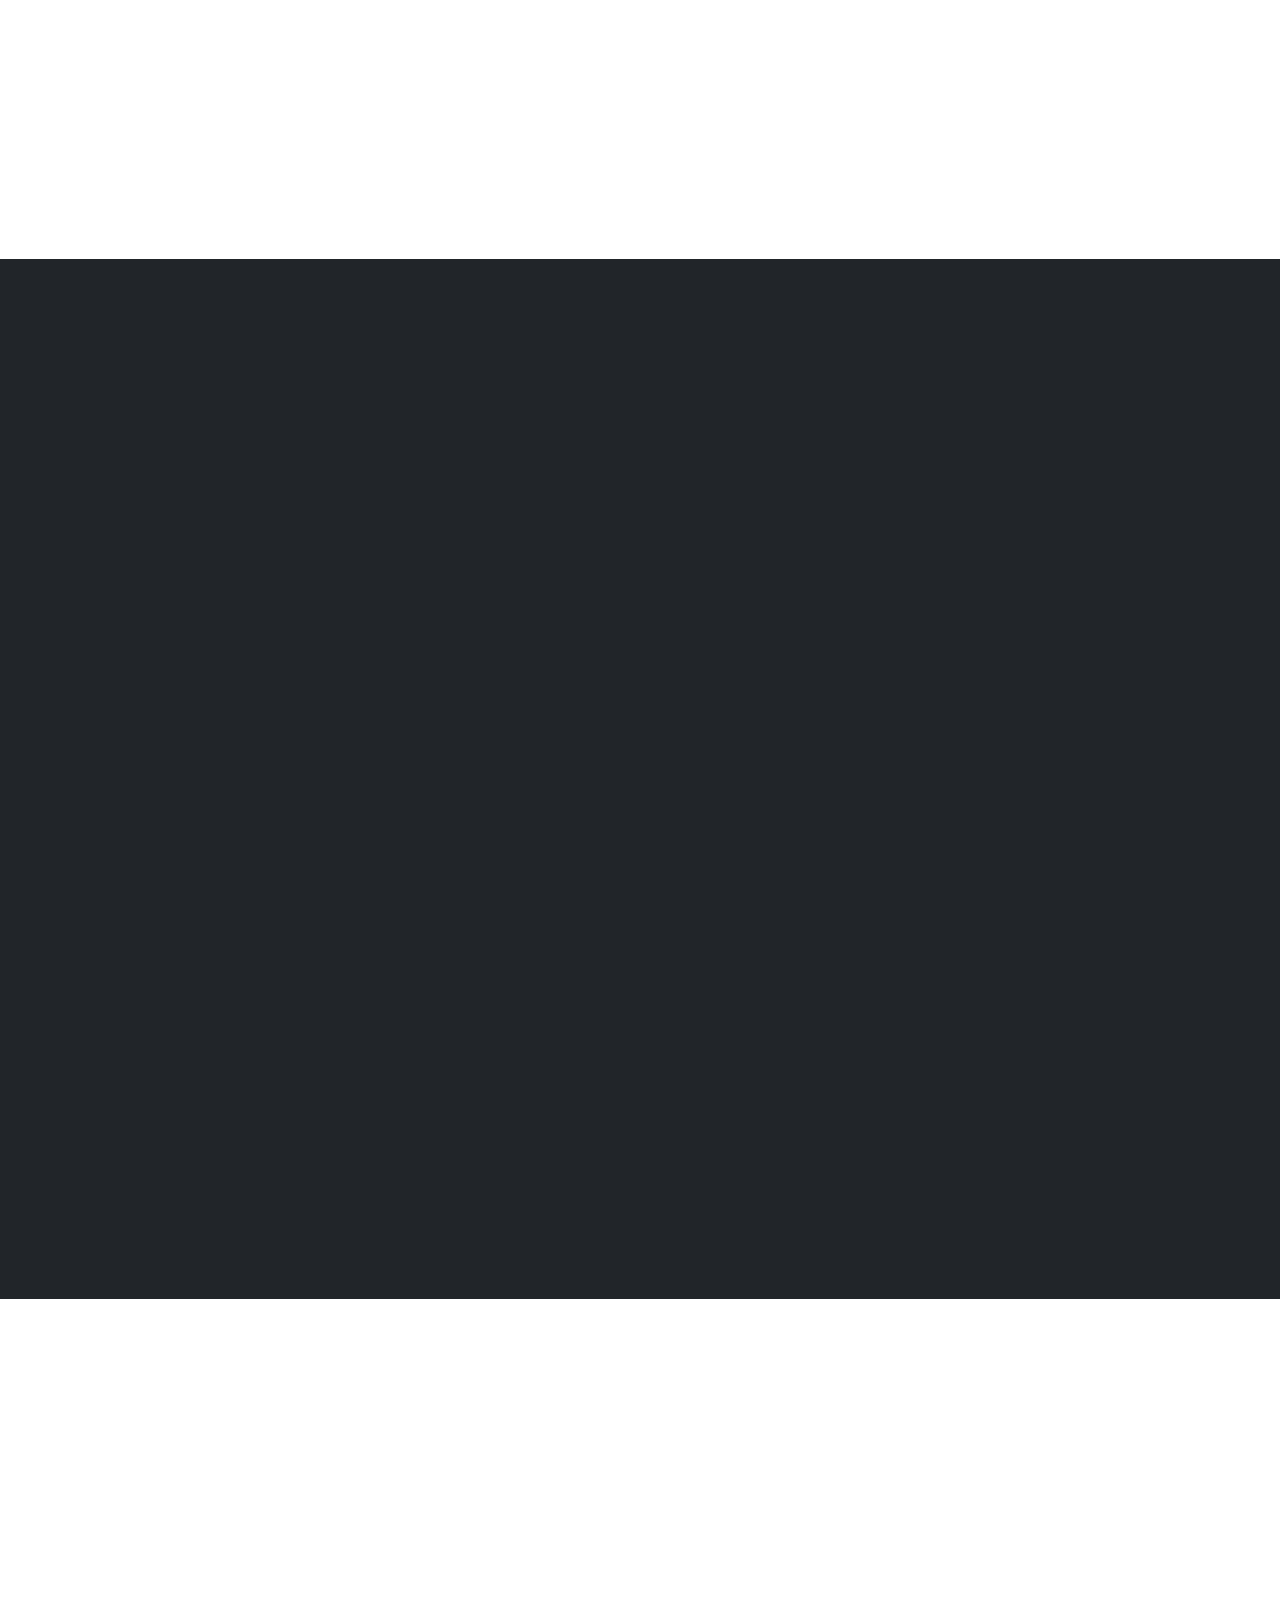
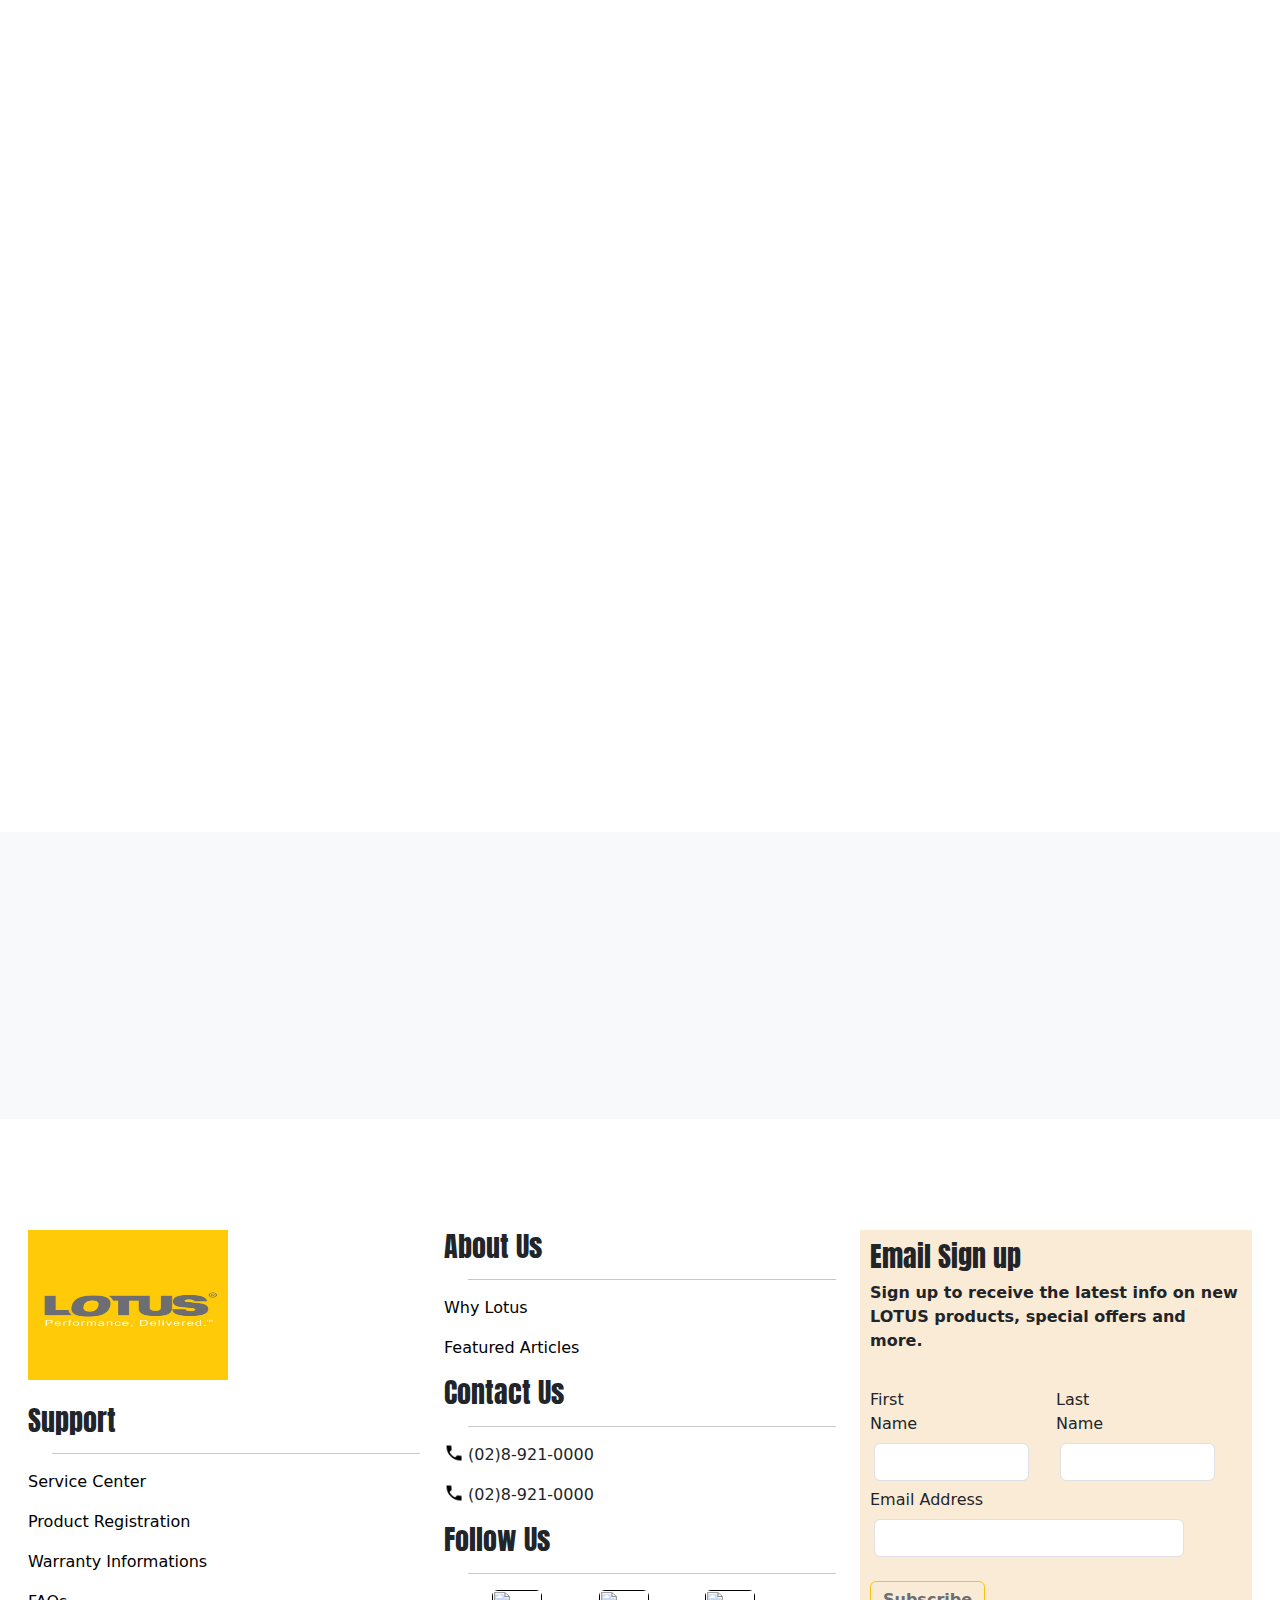
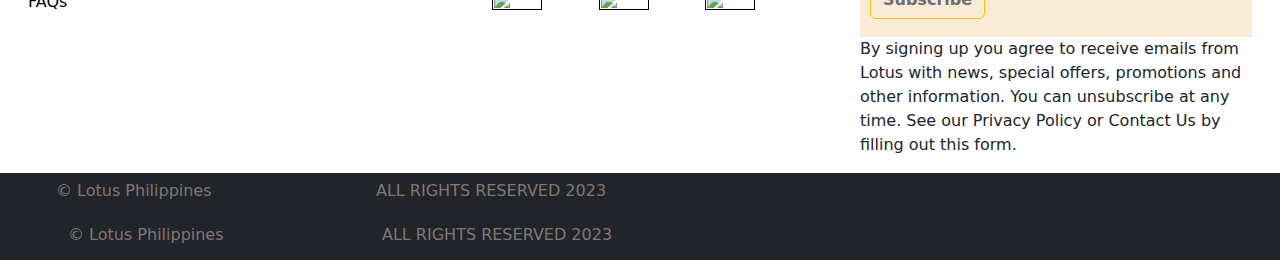
==== commit 1775a50a: "updated version" ====
--- a/index.html
+++ b/index.html
@@ -209,166 +209,169 @@
         <!-------Features-->
         <section data-aos="fade-up"
         data-aos-duration="3000">
-            <div class="container-fluid px-5">
-               <h2 class="fw-bolder feat-font text-start p-5 px-3"> FEATURED PRODUCTS</h2>
-            </div>
-            <div class="container-inner mx-5 mt-2 mb-5">
-        <swiper-container class="mySwiper px-5 py-2" init="false">
-        <swiper-slide>
-            <div class="card" style="width: 350px;">
-                <a href="Item-Info.html"><img width="250px" src="./projectassets/powertools1.jpg" class="img-zoom card-img-top" alt="Sample Image"></a>
-                <div class="card-body text-left">
-                    <h6 class="card-title fw-bold">LOTUS BRUSHLESS 18V X-Line Cordless Impact Drill w/2pcs Battery Charger & Hard Case LTHD18VLI-2BLX</h6>
-                    <div class="d-flex justify-content-between">
-                        <h6 class="mt-3 mb-0 text-danger">BEST SELLER!</h6>
-                        <p class="mt-3 mb-0 fw-bolder text-secondary">Stocks: 21</p>
-                    </div>
-                        <hr class="mx-2 my-1">
-                            <div class="d-flex justify-content-between">
-                                <h5 class="mt-2 mb-0">₱7,499.00</h5>
+            <div class="container-sm px-5">
+               <h2 class="fw-bolder feat-font text-start px-3 pt-5 pb-3"> FEATURED PRODUCTS</h2>
+            </div>
+            <div class="container-sm mx-auto mt-2 mb-5">
+                <swiper-container class="mySwiper mx-5 p-3" init="false">
+                <swiper-slide>
+                    <div class="card-sm" style="width: 350px;">
+                        <a href="Item-Info.html"><img width="250px" src="./projectassets/powertools1.jpg" class="img-zoom card-img-top" alt="Sample Image"></a>
+                        <div class="card-body text-left">
+                            <h6 class="card-title fw-bold">LOTUS BRUSHLESS 18V X-Line Cordless Impact Drill w/2pcs Battery Charger & Hard Case LTHD18VLI-2BLX</h6>
+                            <div class="d-flex justify-content-between">
+                                <h6 class="mt-3 mb-0 text-danger">BEST SELLER!</h6>
+                                <p class="mt-3 mb-0 fw-bolder text-secondary">Stocks: 21</p>
+                            </div>
+                                <hr class="mx-2 my-1">
+                                    <div class="d-flex justify-content-between">
+                                        <h5 class="mt-2 mb-0">₱7,499.00</h5>
+                                        <a href="checkout.html" class="feat-btn btn btn-warning">Buy Now</a>
+                                    </div>
+                        </div>
+                    </div>
+                </swiper-slide>
+                <swiper-slide>
+                    <div class="card-sm" style="width: 350px;">
+                        <a href="Item-Info.html">
+                            <img src="./projectassets/safety3.jpg" class="img-zoom card-img-top" alt="Sample Image"></a>
+                        <div class="card-body text-left">
+                        <h6 class="card-title fw-bold">LOTUS BRUSHLESS 18V X-Line Cordless Impact Drill w/2pcs Battery Charger & Hard Case LTHD18VLI-2BLX</h6>
+                        <div class="d-flex justify-content-between">
+                            <h6 class="mt-3 mb-0 text-danger">NEW ARRIVAL!</h6>
+                            <p class="mt-3 mb-0 fw-bolder text-secondary">Stocks: 19</p>
+                        </div>
+                            <hr class="mx-2 my-1">
+                                <div class="d-flex justify-content-between">
+                                    <h5 class="mt-2 mb-0">₱1,299.00</h5>
+                                        <a href="checkout.html" class="feat-btn btn btn-warning">Buy Now</a>
+                                    </div>
+                        </div>
+                    </div>
+                </swiper-slide>
+                <swiper-slide>
+                    <div class="card-sm" style="width: 350px;">
+                        <a href="Item-Info.html">
+                            <img src="./projectassets/powertools3.jpg" class="img-zoom card-img-top" alt="Sample Image"></a>
+                        <div class="card-body text-left">
+                            <h6 class="card-title fw-bold">LOTUS BRUSHLESS 18V X-Line Cordless Impact Drill w/2pcs Battery Charger & Hard Case LTHD18VLI-2BLX</h6>
+                            <div class="d-flex justify-content-between">
+                                <h6 class="mt-3 mb-0 text-danger">BEST SELLER!</h6>
+                                <p class="mt-3 mb-0 fw-bolder text-secondary">Stocks: 8</p>
+                            </div>
+                                    <hr class="mx-2 my-1">
+                                    <div class="d-flex justify-content-between">
+                                        <h5 class="mt-2 mb-0">₱4,499.00</h5>
+                                        <a href="checkout.html" class="feat-btn btn btn-warning">Buy Now</a>
+                                    </div>
+                        </div>
+                    </div>
+                </swiper-slide>
+                <swiper-slide>
+                    <div class="card-sm" style="width: 350px;">
+                        <a href="Item-Info.html">
+                            <img src="./projectassets/powertools4.jpg" class="img-zoom card-img-top" alt="Sample Image"></a>
+                        <div class="card-body text-left">
+                            <h6 class="card-title fw-bold">LOTUS BRUSHLESS 18V X-Line Cordless Impact Drill w/2pcs Battery Charger & Hard Case LTHD18VLI-2BLX</h6>
+                            <div class="d-flex justify-content-between">
+                                <h6 class="mt-3 mb-0 text-danger">NEW ARRIVAL!</h6>
+                                <p class="mt-3 mb-0 fw-bolder text-secondary">Stocks: 15</p>
+                            </div>
+                                    <hr class="mx-2 my-1">
+                                    <div class="d-flex justify-content-between">
+                                        <h5 class="mt-2 mb-0">₱2,199.00</h5>
+                                        <a href="checkout.html" class="feat-btn btn btn-warning">Buy Now</a>
+                                    </div>
+                        </div>
+                    </div> 
+                </swiper-slide>
+                <swiper-slide>
+                    <div class="card-sm" style="width: 350px;">
+                        <a href="Item-Info.html">
+                            <img src="./projectassets/powertools5.jpg" class="img-zoom card-img-top" alt="Sample Image"></a>
+                        <div class="card-body text-left">
+                            <h6 class="card-title fw-bold">LOTUS BRUSHLESS 18V X-Line Cordless Impact Drill w/2pcs Battery Charger & Hard Case LTHD18VLI-2BLX</h6>
+                            <div class="d-flex justify-content-between">
+                                <h6 class="mt-3 mb-0 text-danger">NEW ARRIVAL!</h6>
+                                <p class="mt-3 mb-0 fw-bolder text-secondary">Stocks: 32</p>
+                            </div>
+                                    <hr class="mx-2 my-1">
+                                    <div class="d-flex justify-content-between">
+                                        <h5 class="mt-2 mb-0">₱3,999.00</h5>
+                                        <a href="checkout.html" class="feat-btn btn btn-warning">Buy Now</a>
+                                    </div>
+                        </div>
+                    </div>
+                </swiper-slide>
+                <swiper-slide>
+                    <div class="card-sm" style="width: 350px;">
+                        <a href="Item-Info.html">
+                            <img src="./projectassets/safety2.jpg" class="img-zoom card-img-top" alt="Sample Image"></a>
+                        <div class="card-body text-left">
+                            <h6 class="card-title fw-bold">LOTUS BRUSHLESS 18V X-Line Cordless Impact Drill w/2pcs Battery Charger & Hard Case LTHD18VLI-2BLX</h6>
+                            <div class="d-flex justify-content-between">
+                                <h6 class="mt-3 mb-0 text-danger">BEST SELLER!</h6>
+                                <p class="mt-3 mb-0 fw-bolder text-secondary">Stocks: 2</p>
+                            </div>
+                            <hr class="mx-2 my-1">
+                            <div class="d-flex justify-content-between">
+                                <h5 class="mt-2 mb-0">₱2,499.00</h5>
                                 <a href="checkout.html" class="feat-btn btn btn-warning">Buy Now</a>
                             </div>
-                </div>
-            </div>
-        </swiper-slide>
-        <swiper-slide>
-            <div class="card" style="width: 350px;">
-                <a href="Item-Info.html">
-                    <img src="./projectassets/safety3.jpg" class="img-zoom card-img-top" alt="Sample Image"></a>
-                <div class="card-body text-left">
-                <h6 class="card-title fw-bold">LOTUS BRUSHLESS 18V X-Line Cordless Impact Drill w/2pcs Battery Charger & Hard Case LTHD18VLI-2BLX</h6>
-                <div class="d-flex justify-content-between">
-                    <h6 class="mt-3 mb-0 text-danger">NEW ARRIVAL!</h6>
-                    <p class="mt-3 mb-0 fw-bolder text-secondary">Stocks: 19</p>
-                </div>
-                    <hr class="mx-2 my-1">
-                        <div class="d-flex justify-content-between">
-                            <h5 class="mt-2 mb-0">₱1,299.00</h5>
-                                <a href="checkout.html" class="feat-btn btn btn-warning">Buy Now</a>
-                            </div>
-                </div>
-            </div>
-        </swiper-slide>
-        <swiper-slide>
-            <div class="card" style="width: 350px;">
-                <a href="Item-Info.html">
-                    <img src="./projectassets/powertools3.jpg" class="img-zoom card-img-top" alt="Sample Image"></a>
-                <div class="card-body text-left">
-                    <h6 class="card-title fw-bold">LOTUS BRUSHLESS 18V X-Line Cordless Impact Drill w/2pcs Battery Charger & Hard Case LTHD18VLI-2BLX</h6>
-                    <div class="d-flex justify-content-between">
-                        <h6 class="mt-3 mb-0 text-danger">BEST SELLER!</h6>
-                        <p class="mt-3 mb-0 fw-bolder text-secondary">Stocks: 8</p>
-                    </div>
-                            <hr class="mx-2 my-1">
-                            <div class="d-flex justify-content-between">
-                                <h5 class="mt-2 mb-0">₱4,499.00</h5>
-                                <a href="checkout.html" class="feat-btn btn btn-warning">Buy Now</a>
-                            </div>
-                </div>
-            </div>
-        </swiper-slide>
-        <swiper-slide>
-            <div class="card" style="width: 350px;">
-                <a href="Item-Info.html">
-                    <img src="./projectassets/powertools4.jpg" class="img-zoom card-img-top" alt="Sample Image"></a>
-                <div class="card-body text-left">
-                    <h6 class="card-title fw-bold">LOTUS BRUSHLESS 18V X-Line Cordless Impact Drill w/2pcs Battery Charger & Hard Case LTHD18VLI-2BLX</h6>
-                    <div class="d-flex justify-content-between">
-                        <h6 class="mt-3 mb-0 text-danger">NEW ARRIVAL!</h6>
-                        <p class="mt-3 mb-0 fw-bolder text-secondary">Stocks: 15</p>
-                    </div>
-                            <hr class="mx-2 my-1">
-                            <div class="d-flex justify-content-between">
-                                <h5 class="mt-2 mb-0">₱2,199.00</h5>
-                                <a href="checkout.html" class="feat-btn btn btn-warning">Buy Now</a>
-                            </div>
-                </div>
-            </div> 
-        </swiper-slide>
-        <swiper-slide>
-            <div class="card" style="width: 350px;">
-                <a href="Item-Info.html">
-                    <img src="./projectassets/powertools5.jpg" class="img-zoom card-img-top" alt="Sample Image"></a>
-                <div class="card-body text-left">
-                    <h6 class="card-title fw-bold">LOTUS BRUSHLESS 18V X-Line Cordless Impact Drill w/2pcs Battery Charger & Hard Case LTHD18VLI-2BLX</h6>
-                    <div class="d-flex justify-content-between">
-                        <h6 class="mt-3 mb-0 text-danger">NEW ARRIVAL!</h6>
-                        <p class="mt-3 mb-0 fw-bolder text-secondary">Stocks: 32</p>
-                    </div>
-                            <hr class="mx-2 my-1">
-                            <div class="d-flex justify-content-between">
-                                <h5 class="mt-2 mb-0">₱3,999.00</h5>
-                                <a href="checkout.html" class="feat-btn btn btn-warning">Buy Now</a>
-                            </div>
-                </div>
-            </div>
-        </swiper-slide>
-        <swiper-slide>
-            <div class="card" style="width: 350px;">
-                <a href="Item-Info.html">
-                    <img src="./projectassets/safety2.jpg" class="img-zoom card-img-top" alt="Sample Image"></a>
-                <div class="card-body text-left">
-                    <h6 class="card-title fw-bold">LOTUS BRUSHLESS 18V X-Line Cordless Impact Drill w/2pcs Battery Charger & Hard Case LTHD18VLI-2BLX</h6>
-                    <div class="d-flex justify-content-between">
-                        <h6 class="mt-3 mb-0 text-danger">BEST SELLER!</h6>
-                        <p class="mt-3 mb-0 fw-bolder text-secondary">Stocks: 2</p>
-                    </div>
-                    <hr class="mx-2 my-1">
-                    <div class="d-flex justify-content-between">
-                        <h5 class="mt-2 mb-0">₱2,499.00</h5>
-                        <a href="checkout.html" class="feat-btn btn btn-warning">Buy Now</a>
-                    </div>
-                </div>
-            </div>
-        </swiper-slide>
-        <swiper-slide>
-            <div class="card" style="width: 350px;">
-                <a href="Item-Info.html">
-                    <img src="./projectassets/powertools4.jpg" class="img-zoom card-img-top" alt="Sample Image"></a>
-                <div class="card-body text-left">
-                    <h6 class="card-title fw-bold">LOTUS BRUSHLESS 18V X-Line Cordless Impact Drill w/2pcs Battery Charger & Hard Case LTHD18VLI-2BLX</h6>
-                    <div class="d-flex justify-content-between">
-                        <h6 class="mt-3 mb-0 text-danger">NEW ARRIVAL!</h6>
-                        <p class="mt-3 mb-0 fw-bolder text-secondary">Stocks: 14</p>
-                    </div>
-                            <hr class="mx-2 my-1">
-                            <div class="d-flex justify-content-between">
-                                <h5 class="mt-2 mb-0">₱12,499.00</h5>
-                                <a href="checkout.html" class="feat-btn btn btn-warning">Buy Now</a>
-                            </div>
-                </div>
-            </div>  
-        </swiper-slide>
-        <swiper-slide>
-            <div class="card" style="width: 350px;">
-                <a href="Item-Info.html">
-                    <img src="./projectassets/powertools3.jpg" class="img-zoom card-img-top" alt="Sample Image"></a>
-                <div class="card-body text-left">
-                    <h6 class="card-title fw-bold">LOTUS BRUSHLESS 18V X-Line Cordless Impact Drill w/2pcs Battery Charger & Hard Case LTHD18VLI-2BLX</h6>
-                    <div class="d-flex justify-content-between">
-                        <h6 class="mt-3 mb-0 text-danger"">NEW ARRIVAL!</h6>
-                        <p class="mt-3 mb-0 fw-bolder text-secondary">Stocks: 26</p>
-                    </div>
-                            <hr class="mx-2 my-1">
-                            <div class="d-flex justify-content-between">
-                                <h5 class="mt-2 mb-0">₱8,699.00</h5>
-                                <a href="checkout.html" class="feat-btn btn btn-warning">Buy Now</a>
-                            </div>
-                </div>
-            </div>
-        </div>
+                        </div>
+                    </div>
+                </swiper-slide>
+                <swiper-slide>
+                    <div class="card-sm" style="width: 350px;">
+                        <a href="Item-Info.html">
+                            <img src="./projectassets/powertools4.jpg" class="img-zoom card-img-top" alt="Sample Image"></a>
+                        <div class="card-body text-left">
+                            <h6 class="card-title fw-bold">LOTUS BRUSHLESS 18V X-Line Cordless Impact Drill w/2pcs Battery Charger & Hard Case LTHD18VLI-2BLX</h6>
+                            <div class="d-flex justify-content-between">
+                                <h6 class="mt-3 mb-0 text-danger">NEW ARRIVAL!</h6>
+                                <p class="mt-3 mb-0 fw-bolder text-secondary">Stocks: 14</p>
+                            </div>
+                                    <hr class="mx-2 my-1">
+                                    <div class="d-flex justify-content-between">
+                                        <h5 class="mt-2 mb-0">₱12,499.00</h5>
+                                        <a href="checkout.html" class="feat-btn btn btn-warning">Buy Now</a>
+                                    </div>
+                        </div>
+                    </div>  
+                </swiper-slide>
+                <swiper-slide>
+                    <div class="card-sm" style="width: 350px;">
+                        <a href="Item-Info.html">
+                            <img src="./projectassets/powertools3.jpg" class="img-zoom card-img-top" alt="Sample Image"></a>
+                        <div class="card-body text-left">
+                            <h6 class="card-title fw-bold">LOTUS BRUSHLESS 18V X-Line Cordless Impact Drill w/2pcs Battery Charger & Hard Case LTHD18VLI-2BLX</h6>
+                            <div class="d-flex justify-content-between">
+                                <h6 class="mt-3 mb-0 text-danger"">NEW ARRIVAL!</h6>
+                                <p class="mt-3 mb-0 fw-bolder text-secondary">Stocks: 26</p>
+                            </div>
+                                    <hr class="mx-2 my-1">
+                                    <div class="d-flex justify-content-between">
+                                        <h5 class="mt-2 mb-0">₱8,699.00</h5>
+                                        <a href="checkout.html" class="feat-btn btn btn-warning">Buy Now</a>
+                                    </div>
+                        </div>
+                    </div>
+                </swiper-slide>
+            </div>
         </section>
         <!-------Banner 1----------->
-        <div class="ban container-fluid my-5" id="shop-now" data-aos="zoom-in-up">
+        <div class="ban container-fluid my-5" id="shop-now" data-aos="fade-up">
             <h2 class="text-center py-5 mb-2">ENGINEERED TO SURPRISE</h2>
         </div>
         <!-------Categories------------>
         <section data-aos="fade-up"
         data-aos-duration="3000">
-            <div class="container-fluid my-5">
-                <h2 class="cat-font text-start fw-bolder mx-5 pb-4 pt-5 px-3">SHOP BY CATEGORIES</h2>
-                <div class="container align-content-center d-sm-flex flex-1 justify-content-evenly gap-3 mx-auto mt-2 mb-5">
-                        <div class="card border-0 mb-3 mx-auto" style="width: 250px;" data-aos="fade-up"
+            <div class="container-sm px-5 mt-5 ">
+                <h2 class="cat-font fw-bolder feat-font text-start px-3 py-3">SHOP BY CATEGORIES</h2>
+            </div>
+                <div class="container-sm px-4">
+                    <div class="align-content-center d-sm-flex flex-1 px-5 mx-auto mt-2 mb-5 gap-3">
+                        <div class="card-sm border-0 mb-3 mx-auto" style="width: 250px;" data-aos="fade-up"
                         data-aos-duration="3000">
                             <img height="220px" src="https://bynder.sbdinc.com/m/20e2e3ee2cfa41ac/Drupal_Small-DCF900P1_A2.jpg" class="cat-zoom card-img-top" alt="...">
                             <div class="card-body text-justify ps-0 pt-0">
@@ -376,7 +379,7 @@
                                 <a href="Products.html#products" class="cat-btn mt-3">Shop Now</a>
                             </div>
                         </div>
-                        <div class="card border-0 mb-3 mx-auto" style="width: 250px;" data-aos="fade-up"
+                        <div class="card-sm border-0 mb-3 mx-auto" style="width: 250px;" data-aos="fade-up"
                         data-aos-duration="3000">
                             <img height="220px" src="https://bynder.sbdinc.com/m/3d20538f004af4b5/Drupal_Small-DW_20V_GFN_Batteries_G2.jpg" class="cat-zoom card-img-top" alt="...">
                             <div class="card-body text-justify ps-0 pt-0">
@@ -384,7 +387,7 @@
                                 <a href="Products.html#products" class="cat-btn mt-3">Shop Now</a>
                             </div>
                         </div>
-                        <div class="card border-0 mb-3 mx-auto" style="width: 250px;" data-aos="fade-up"
+                        <div class="card-sm border-0 mb-3 mx-auto" style="width: 250px;" data-aos="fade-up"
                         data-aos-duration="3000">
                             <img height="220px" src="https://bynder.sbdinc.com/m/59ca34174a8b8f2/Drupal_Small-DCMWP233U2_A5.jpg" class="cat-zoom card-img-top" alt="...">
                             <div class="card-body text-justify ps-0 pt-0">
@@ -392,7 +395,7 @@
                                 <a href="Products.html#products" class="cat-btn mt-3">Shop Now</a>
                             </div>
                         </div>
-                        <div class="card border-0 mb-3 mx-auto" style="width: 250px;" data-aos="fade-up"
+                        <div class="card-sm border-0 mb-3 mx-auto" style="width: 250px;" data-aos="fade-up"
                         data-aos-duration="3000">
                             <img height="220px" src="https://bynder.sbdinc.com/m/43bda639029a263f/Drupal_Small-DW_ToughSeries_G1.jpg" class="cat-zoom card-img-top" alt="...">
                             <div class="card-body text-justify ps-0 pt-0">
@@ -400,7 +403,7 @@
                                 <a href="Products.html#products" class="cat-btn mt-3">Shop Now</a>
                             </div>
                         </div>      
-                        <div class="card border-0 mb-3 mx-auto" style="width: 250px;" data-aos="fade-up"
+                        <div class="card-sm border-0 mb-3 mx-auto" style="width: 250px;" data-aos="fade-up"
                         data-aos-duration="3000">
                             <img height="220px" src="https://bynder.sbdinc.com/m/59ca34174a8b8f2/Drupal_Small-DCMWP233U2_A5.jpg" class="cat-zoom card-img-top " alt="...">
                             <div class="card-body text-justify ps-0 pt-0">
@@ -408,8 +411,9 @@
                                 <a href="Products.html#products" class="cat-btn mt-3">Shop Now</a>
                             </div>
                         </div>
-                </div>
-            </div>
+                    </div>
+                </div>
+            
         </section>
         <!-------Hero Section--------------->
         <section class="hero container-fluid my-5 bg-dark p-3" >
@@ -443,9 +447,9 @@
         <!-------Utilities--------------->
         <section data-aos="fade-up"
         data-aos-duration="3000">
-            <div class="container-fluid my-5">
-                <div class="container align-content-center d-md-flex gap-3 flex-1 justify-content-evenly mx-auto mt-2 mb-5">
-                        <div class="card border-0 mb-3 mx-auto" style="width: 250px;" data-aos="fade-up"
+            <div class="container-sm my-5">
+                <div class="mx-3 align-content-center d-md-flex gap-2 flex-1 justify-content-evenly mt-2 mb-5">
+                        <div class="card-sm border-0 mb-3 mx-auto" style="width: 250px;" data-aos="fade-up"
                         data-aos-duration="3000">
                             <img width="100px" height="180px" src="https://img.icons8.com/ios-filled/256/headphones.png" class="card-img-top pb-2 pt-5 px-5" alt="...">
                             <div class="card-body text-justify pt-0">
@@ -454,7 +458,7 @@
                                 <a href="#" class="util-btn btn btn-warning">View More</a>
                             </div>
                         </div>
-                        <div class="card border-0 mb-3 mx-auto" style="width: 250px;" data-aos="fade-up"
+                        <div class="card-sm border-0 mb-3 mx-auto" style="width: 250px;" data-aos="fade-up"
                         data-aos-duration="3000">
                             <img height="180px" src="https://img.icons8.com/material-outlined/256/place-marker.png" class="card-img-top pb-2 pt-5 px-5" alt="...">
                             <div class="card-body text-justify pt-0">
@@ -463,7 +467,7 @@
                                 <a href="#" class="util-btn btn btn-warning">View More</a>
                             </div>
                         </div>
-                        <div class="card border-0 mb-3 mx-auto" style="width: 250px;" data-aos="fade-up"
+                        <div class="card-sm border-0 mb-3 mx-auto" style="width: 250px;" data-aos="fade-up"
                         data-aos-duration="3000">
                             <img height="180px" src="https://img.icons8.com/ios-filled/256/messages-mac.png" class="card-img-top pb-2 pt-5 px-5" alt="...">
                             <div class="card-body text-justify pt-0">
@@ -473,7 +477,7 @@
                                 <a href="#" class="util-btn btn btn-warning">View More</a>
                             </div>
                         </div>
-                        <div class="card border-0 mb-3 mx-auto" style="width: 250px;" data-aos="fade-up"
+                        <div class="card-sm border-0 mb-3 mx-auto" style="width: 250px;" data-aos="fade-up"
                         data-aos-duration="3000">
                             <img width="100px" height="180px" src="https://img.icons8.com/ios-filled/256/work.png" class="card-img-top pb-2 pt-5 px-5" alt="...">
                             <div class="card-body text-justify pt-0">
@@ -533,7 +537,7 @@
     <!---------FOOTER----------->
     <footer id="footer">
         <div class="footer-inner">
-            <div class="row px-5 pt-3">
+            <div class="row mx-3 pt-3 wrapper clearfix">
                 <div class="col-md-4 flex-1">
                     <div class="footer-logo mb-4">
                         <a href="#">
@@ -592,14 +596,13 @@
                                 <p class="my-1">Sign up to receive the latest info on new LOTUS products, special offers and more.</p>
                                 <table>
                                 <tr>
-                                    <td class="td1">
+                                    <td class="td1 pe3">
                                         <label for="" class="col-sm-5 col-form-label">First Name</label>
                                         <div class="col-sm-10">
                                         <input type="text" class="form-control ms-1" >
                                     </div>
-                                        
                                     </td>
-                                    <td class="td2">
+                                    <td class="td2 ">
                                         <label for="" class="col-sm-5 col-form-label">Last Name</label>
                                         <div class="col-sm-10">
                                         <input type="text" class="form-control ms-1">
@@ -627,6 +630,10 @@
             <div class="col-md-9"><h2 class="ms-2 px-5 py-2">ALL RIGHTS RESERVED 2023</h2></div>
         </div>
     </footer>
+    <div class="container-fluid footer-ann bg-dark">
+        <div class="col-md-3"><h2 class="ms-2 px-5 py-2 textt-wrap">© Lotus Philippines</h2></div>
+        <div class="col-md-9"><h2 class="ms-2 px-5 py-2">ALL RIGHTS RESERVED 2023</h2></div>
+    </div>
     <!-------Chat Us-->
     <div>
         <a href="#myForm" onclick="openForm()" class="open-button">
--- a/css/style.css
+++ b/css/style.css
@@ -206,6 +206,9 @@
           .hr-t {
             height: 3px;
           }
+          .td1>input, .td2>input {
+            padding-inline: 5px;
+          }
 
         
         
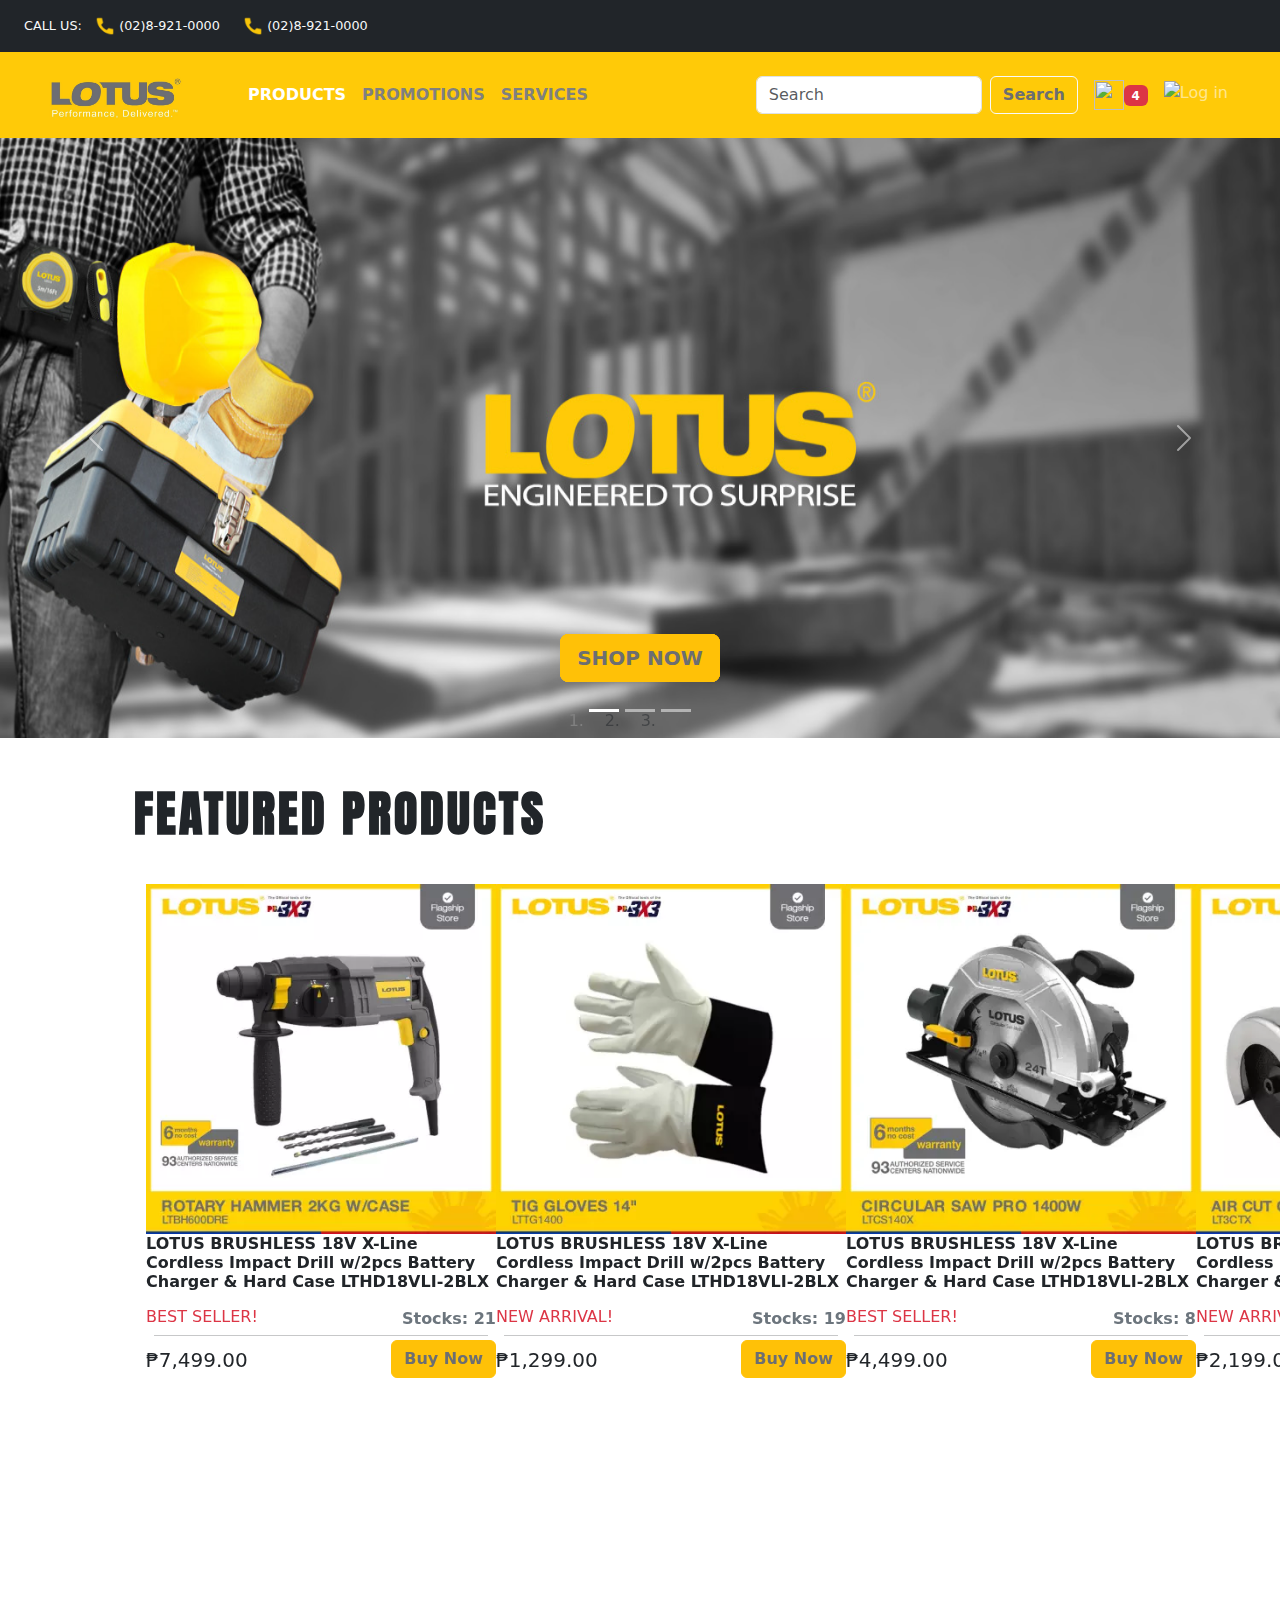
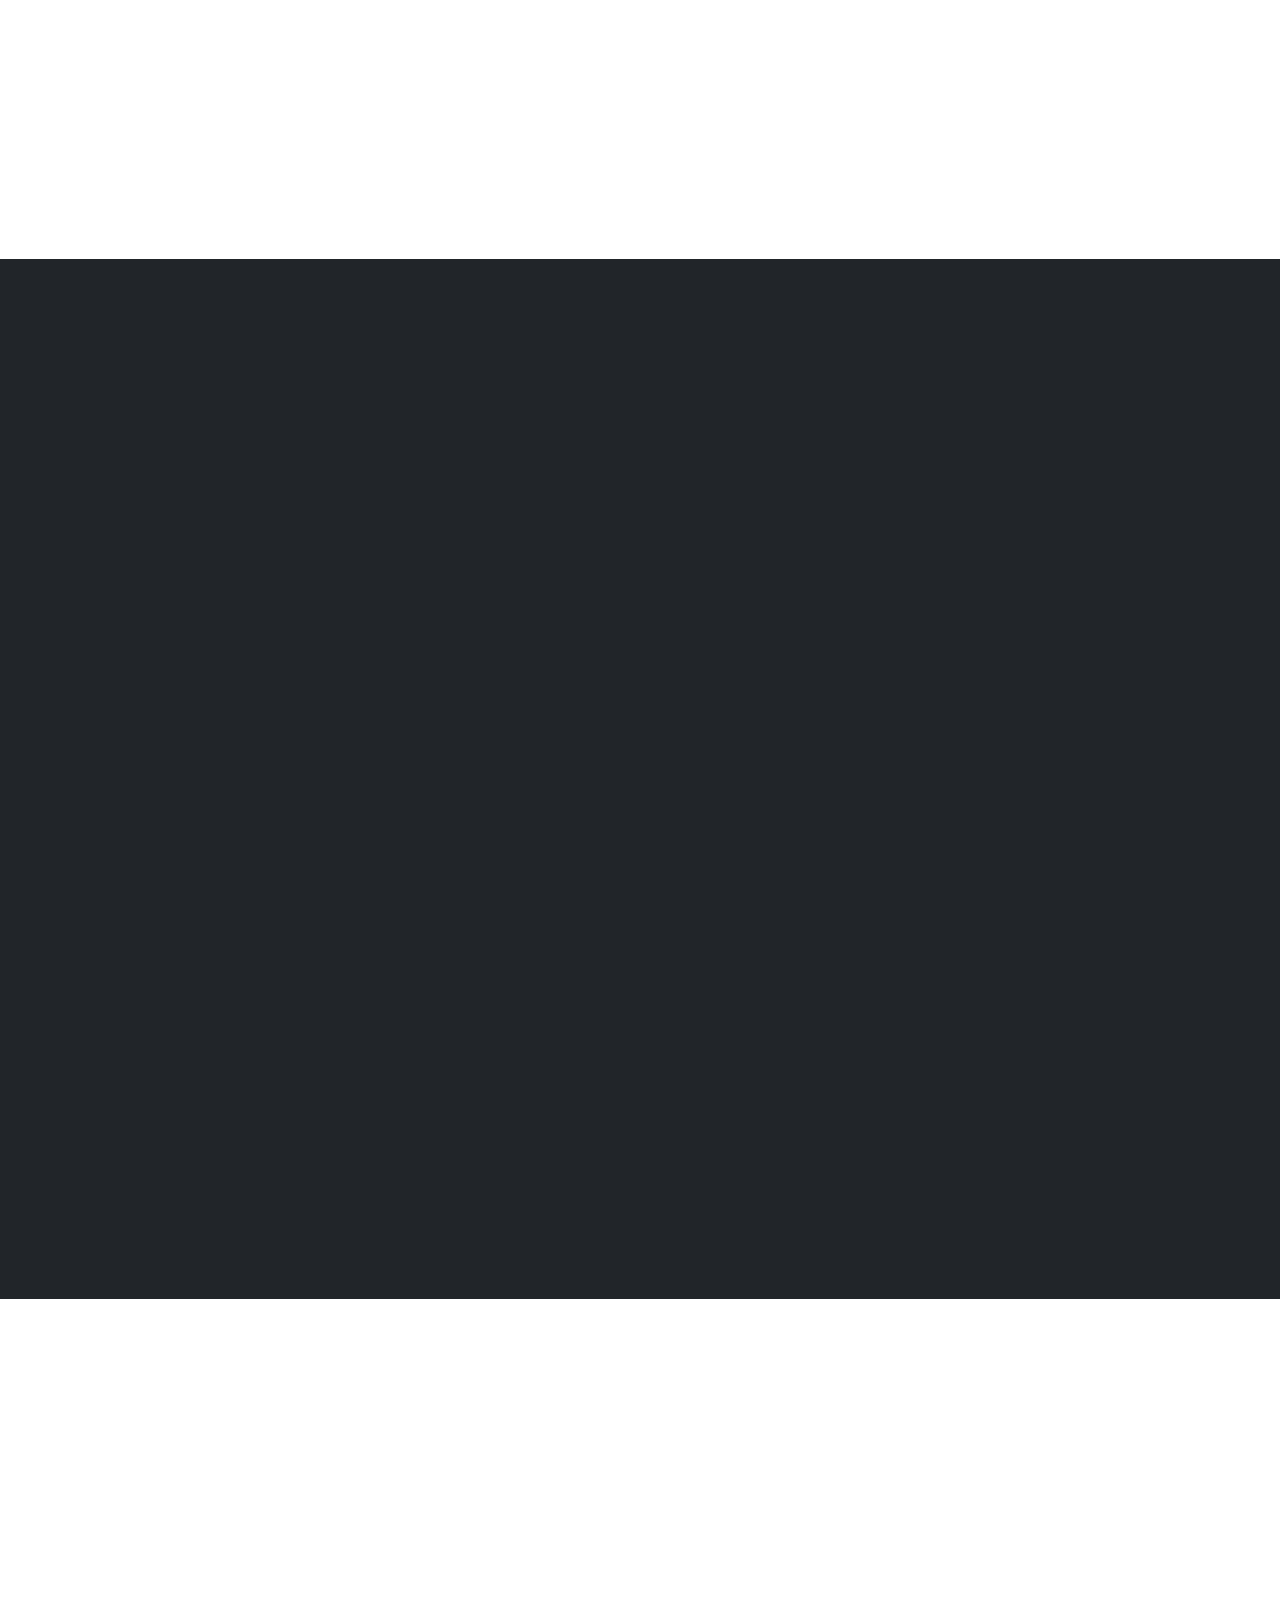
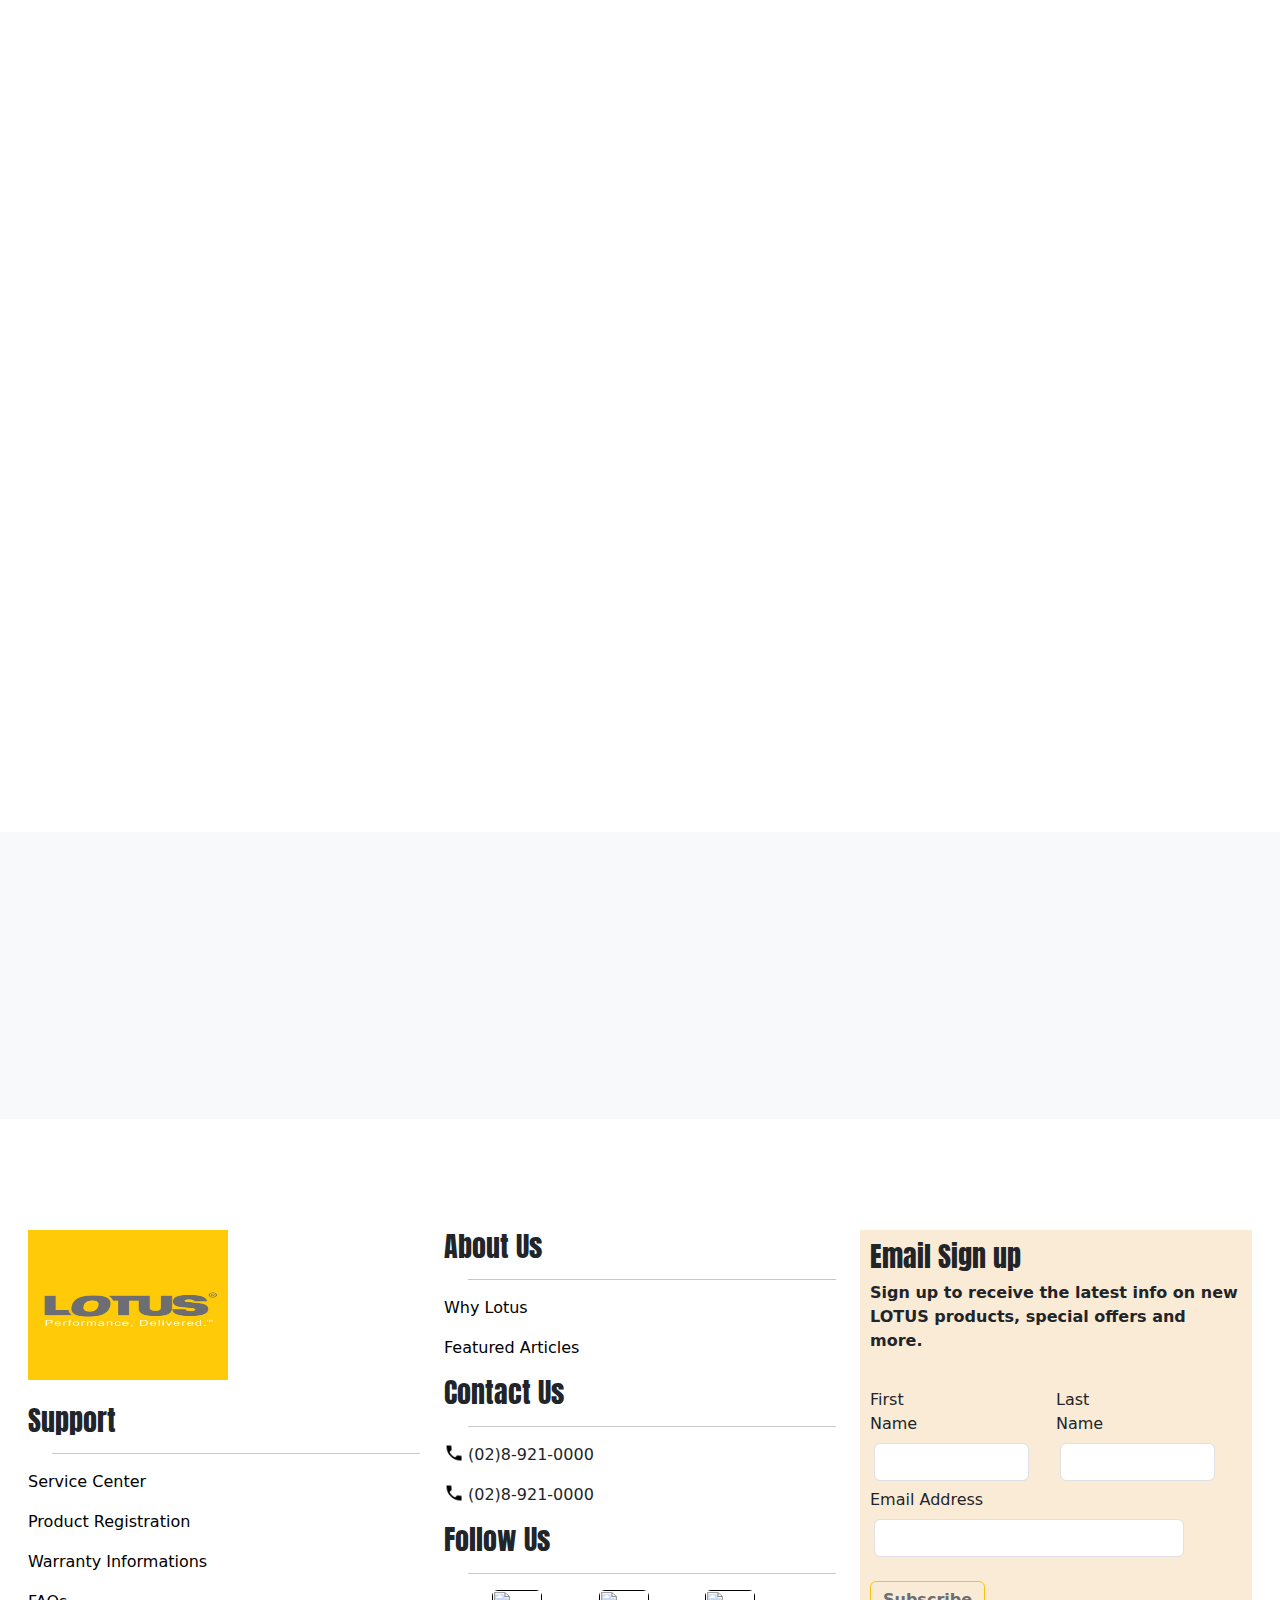
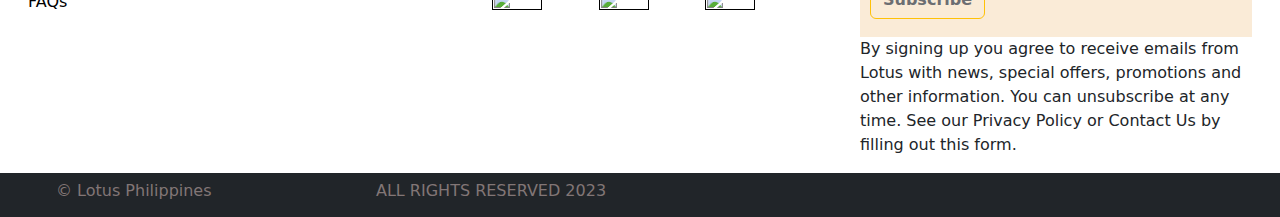
==== commit 25c3ba42: "updated version" ====
--- a/index.html
+++ b/index.html
@@ -209,15 +209,15 @@
         <!-------Features-->
         <section data-aos="fade-up"
         data-aos-duration="3000">
-            <div class="container-sm px-5">
+            <div class="container-md px-5">
                <h2 class="fw-bolder feat-font text-start px-3 pt-5 pb-3"> FEATURED PRODUCTS</h2>
             </div>
-            <div class="container-sm mx-auto mt-2 mb-5">
+            <div class="container-md mx-auto mt-2 mb-5">
                 <swiper-container class="mySwiper mx-5 p-3" init="false">
                 <swiper-slide>
                     <div class="card-sm" style="width: 350px;">
                         <a href="Item-Info.html"><img width="250px" src="./projectassets/powertools1.jpg" class="img-zoom card-img-top" alt="Sample Image"></a>
-                        <div class="card-body text-left">
+                        <div class="card-body text-left p-0">
                             <h6 class="card-title fw-bold">LOTUS BRUSHLESS 18V X-Line Cordless Impact Drill w/2pcs Battery Charger & Hard Case LTHD18VLI-2BLX</h6>
                             <div class="d-flex justify-content-between">
                                 <h6 class="mt-3 mb-0 text-danger">BEST SELLER!</h6>
@@ -235,7 +235,7 @@
                     <div class="card-sm" style="width: 350px;">
                         <a href="Item-Info.html">
                             <img src="./projectassets/safety3.jpg" class="img-zoom card-img-top" alt="Sample Image"></a>
-                        <div class="card-body text-left">
+                        <div class="card-body text-left p-0">
                         <h6 class="card-title fw-bold">LOTUS BRUSHLESS 18V X-Line Cordless Impact Drill w/2pcs Battery Charger & Hard Case LTHD18VLI-2BLX</h6>
                         <div class="d-flex justify-content-between">
                             <h6 class="mt-3 mb-0 text-danger">NEW ARRIVAL!</h6>
@@ -253,7 +253,7 @@
                     <div class="card-sm" style="width: 350px;">
                         <a href="Item-Info.html">
                             <img src="./projectassets/powertools3.jpg" class="img-zoom card-img-top" alt="Sample Image"></a>
-                        <div class="card-body text-left">
+                        <div class="card-body text-left p-0">
                             <h6 class="card-title fw-bold">LOTUS BRUSHLESS 18V X-Line Cordless Impact Drill w/2pcs Battery Charger & Hard Case LTHD18VLI-2BLX</h6>
                             <div class="d-flex justify-content-between">
                                 <h6 class="mt-3 mb-0 text-danger">BEST SELLER!</h6>
@@ -271,8 +271,8 @@
                     <div class="card-sm" style="width: 350px;">
                         <a href="Item-Info.html">
                             <img src="./projectassets/powertools4.jpg" class="img-zoom card-img-top" alt="Sample Image"></a>
-                        <div class="card-body text-left">
-                            <h6 class="card-title fw-bold">LOTUS BRUSHLESS 18V X-Line Cordless Impact Drill w/2pcs Battery Charger & Hard Case LTHD18VLI-2BLX</h6>
+                        <div class="card-body text-left p-0">
+                            <h6 class="card-title fw-bold ">LOTUS BRUSHLESS 18V X-Line Cordless Impact Drill w/2pcs Battery Charger & Hard Case LTHD18VLI-2BLX</h6>
                             <div class="d-flex justify-content-between">
                                 <h6 class="mt-3 mb-0 text-danger">NEW ARRIVAL!</h6>
                                 <p class="mt-3 mb-0 fw-bolder text-secondary">Stocks: 15</p>
@@ -289,7 +289,7 @@
                     <div class="card-sm" style="width: 350px;">
                         <a href="Item-Info.html">
                             <img src="./projectassets/powertools5.jpg" class="img-zoom card-img-top" alt="Sample Image"></a>
-                        <div class="card-body text-left">
+                        <div class="card-body text-left p-0">
                             <h6 class="card-title fw-bold">LOTUS BRUSHLESS 18V X-Line Cordless Impact Drill w/2pcs Battery Charger & Hard Case LTHD18VLI-2BLX</h6>
                             <div class="d-flex justify-content-between">
                                 <h6 class="mt-3 mb-0 text-danger">NEW ARRIVAL!</h6>
@@ -307,7 +307,7 @@
                     <div class="card-sm" style="width: 350px;">
                         <a href="Item-Info.html">
                             <img src="./projectassets/safety2.jpg" class="img-zoom card-img-top" alt="Sample Image"></a>
-                        <div class="card-body text-left">
+                        <div class="card-body text-left p-0">
                             <h6 class="card-title fw-bold">LOTUS BRUSHLESS 18V X-Line Cordless Impact Drill w/2pcs Battery Charger & Hard Case LTHD18VLI-2BLX</h6>
                             <div class="d-flex justify-content-between">
                                 <h6 class="mt-3 mb-0 text-danger">BEST SELLER!</h6>
@@ -325,7 +325,7 @@
                     <div class="card-sm" style="width: 350px;">
                         <a href="Item-Info.html">
                             <img src="./projectassets/powertools4.jpg" class="img-zoom card-img-top" alt="Sample Image"></a>
-                        <div class="card-body text-left">
+                        <div class="card-body text-left p-0">
                             <h6 class="card-title fw-bold">LOTUS BRUSHLESS 18V X-Line Cordless Impact Drill w/2pcs Battery Charger & Hard Case LTHD18VLI-2BLX</h6>
                             <div class="d-flex justify-content-between">
                                 <h6 class="mt-3 mb-0 text-danger">NEW ARRIVAL!</h6>
@@ -343,7 +343,7 @@
                     <div class="card-sm" style="width: 350px;">
                         <a href="Item-Info.html">
                             <img src="./projectassets/powertools3.jpg" class="img-zoom card-img-top" alt="Sample Image"></a>
-                        <div class="card-body text-left">
+                        <div class="card-body text-left p-0">
                             <h6 class="card-title fw-bold">LOTUS BRUSHLESS 18V X-Line Cordless Impact Drill w/2pcs Battery Charger & Hard Case LTHD18VLI-2BLX</h6>
                             <div class="d-flex justify-content-between">
                                 <h6 class="mt-3 mb-0 text-danger"">NEW ARRIVAL!</h6>
@@ -366,15 +366,15 @@
         <!-------Categories------------>
         <section data-aos="fade-up"
         data-aos-duration="3000">
-            <div class="container-sm px-5 mt-5 ">
+            <div class="container-md px-5 mt-5 ">
                 <h2 class="cat-font fw-bolder feat-font text-start px-3 py-3">SHOP BY CATEGORIES</h2>
             </div>
                 <div class="container-sm px-4">
-                    <div class="align-content-center d-sm-flex flex-1 px-5 mx-auto mt-2 mb-5 gap-3">
+                    <div class="align-content-center d-md-flex flex-1 px-5 mx-auto mt-2 mb-5 gap-3">
                         <div class="card-sm border-0 mb-3 mx-auto" style="width: 250px;" data-aos="fade-up"
                         data-aos-duration="3000">
                             <img height="220px" src="https://bynder.sbdinc.com/m/20e2e3ee2cfa41ac/Drupal_Small-DCF900P1_A2.jpg" class="cat-zoom card-img-top" alt="...">
-                            <div class="card-body text-justify ps-0 pt-0">
+                            <div class="card-body text-justify p-0">
                                 <h5 class="card-title fw-bolder">POWER TOOLS</h5>
                                 <a href="Products.html#products" class="cat-btn mt-3">Shop Now</a>
                             </div>
@@ -596,7 +596,7 @@
                                 <p class="my-1">Sign up to receive the latest info on new LOTUS products, special offers and more.</p>
                                 <table>
                                 <tr>
-                                    <td class="td1 pe3">
+                                    <td class="td1">
                                         <label for="" class="col-sm-5 col-form-label">First Name</label>
                                         <div class="col-sm-10">
                                         <input type="text" class="form-control ms-1" >
@@ -630,10 +630,7 @@
             <div class="col-md-9"><h2 class="ms-2 px-5 py-2">ALL RIGHTS RESERVED 2023</h2></div>
         </div>
     </footer>
-    <div class="container-fluid footer-ann bg-dark">
-        <div class="col-md-3"><h2 class="ms-2 px-5 py-2 textt-wrap">© Lotus Philippines</h2></div>
-        <div class="col-md-9"><h2 class="ms-2 px-5 py-2">ALL RIGHTS RESERVED 2023</h2></div>
-    </div>
+    
     <!-------Chat Us-->
     <div>
         <a href="#myForm" onclick="openForm()" class="open-button">
--- a/css/style.css
+++ b/css/style.css
@@ -209,7 +209,10 @@
           .td1>input, .td2>input {
             padding-inline: 5px;
           }
-
+          .active {
+            color: grey;
+          }
+          
         
         
- +          